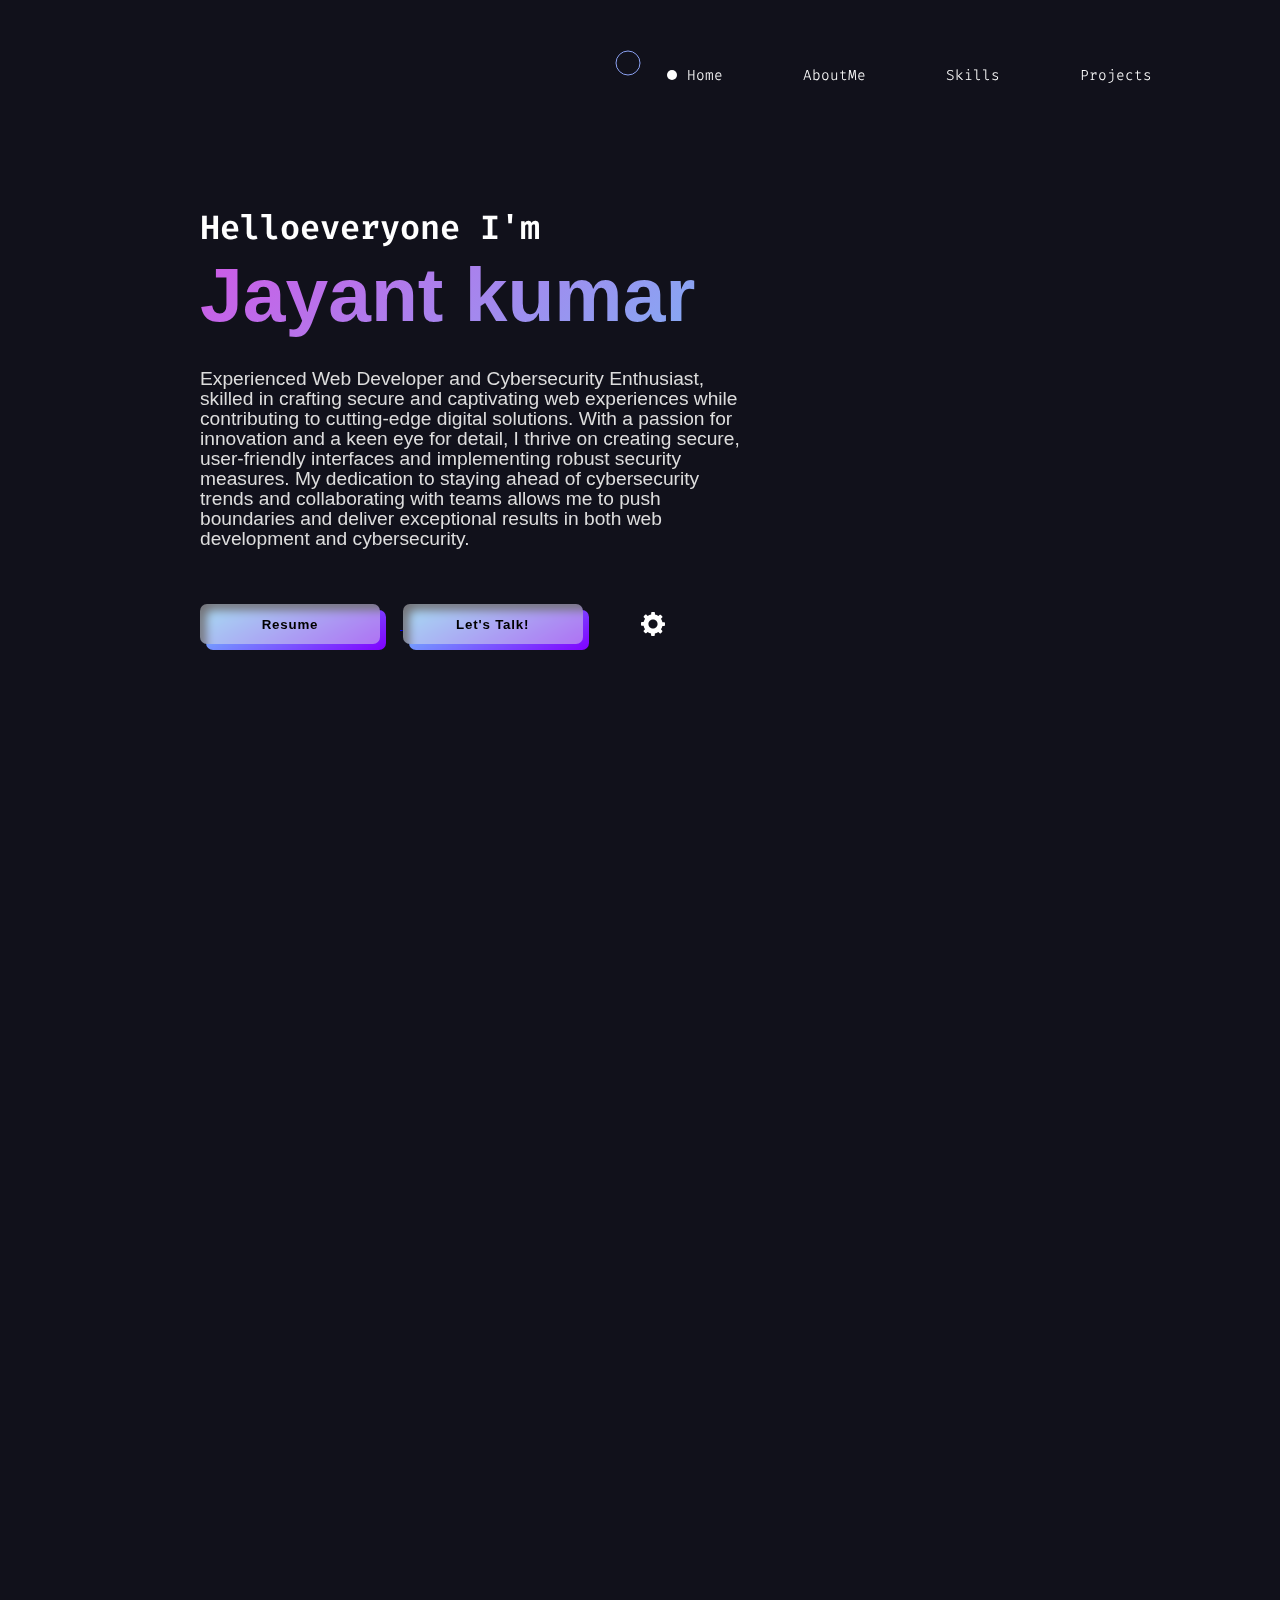
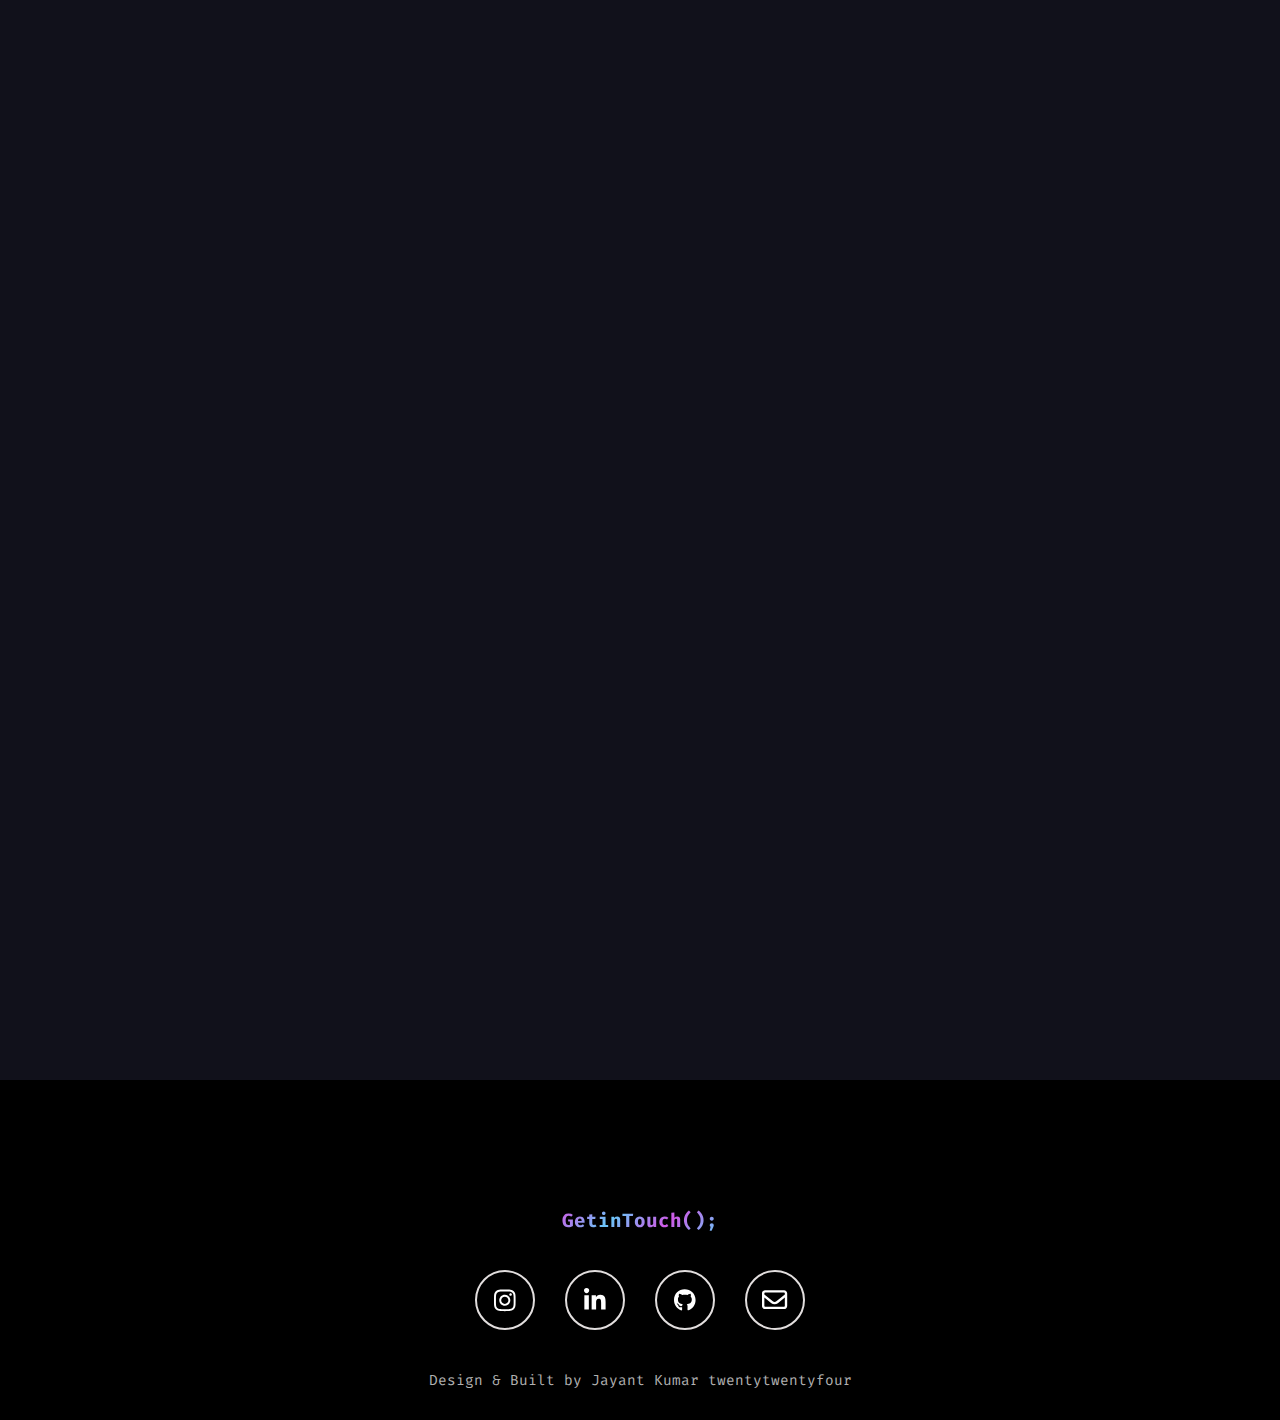
==== index.html @ 5bdf07e8 "v2.6.0" ====
<!DOCTYPE html>
<html lang="en">

<!-- , user-scalable=no -->

<head>
  <!-- Google tag (gtag.js) -->
  <script async src="https://www.googletagmanager.com/gtag/js?id=G-YMWDE0VTD3"></script>
  <script>
    window.dataLayer = window.dataLayer || [];
    function gtag() { dataLayer.push(arguments); }
    gtag('js', new Date());

    gtag('config', 'G-YMWDE0VTD3');
  </script>

  <meta name="google-site-verification" content="zMNl24ruDnyqiliYwKNU_r09OkPCDKz0kMBtF9nqiCc" />
  <meta charset="UTF-8">
  <meta http-equiv="X-UA-Compatible" content="IE=edge">
  <meta name="viewport" content="width=device-width, initial-scale=1.0">
  <meta name="theme-color" content="#000">
  
  <title>Jayant Kumar | Portfolio</title>
  
  <link rel="stylesheet" href="https://unpkg.com/aos@next/dist/aos.css" />
 
  <link rel="stylesheet" href="style.css">

  <link rel="stylesheet" href="https://use.fontawesome.com/releases/v5.15.4/css/all.css"
    integrity="sha384-DyZ88mC6Up2uqS4h/KRgHuoeGwBcD4Ng9SiP4dIRy0EXTlnuz47vAwmeGwVChigm" crossorigin="anonymous" />

  <link rel="stylesheet"
    href="https://fonts.googleapis.com/css2?family=Passions+Conflict&family=Orbitron&family=Fira+Code&family=Six+Caps">
  <!-- google icons -->
  <link rel="stylesheet"
    href="https://fonts.googleapis.com/css2?family=Material+Symbols+Outlined:opsz,wght,FILL,GRAD@48,400,0,0" />

</head>

<body class="body">
  <audio loop="" id="audioPlayer" style="display:none">
    <source src="src/mp3/preloader.mp3" type="audio/mp3">
  </audio>
  <div id="preloader"></div>
  <noscript>Allow Javascript</noscript>

  <header>

    <div class="cursor outer"></div>
      </div>
      <div class="navbar-tabs" id="navbar-tabs">
        <ul class="navbar-tabs-ul">
          <a href="#home" tabindex="0" aria-label="Home menu button">
            <li class="home activeThistab" class="navbar-tabs-li " data-aos="fade-down" data-aos-delay="100">
              Home</li>
          </a>
          <a href="#about" aria-label="about menu button">
            <li class="about" class="navbar-tabs-li" data-aos="fade-down" data-aos-delay="300">AboutMe</li>
          </a>
          <a href="#skills" aria-label="skills menu button">
            <li class="skills" class="navbar-tabs-li" data-aos="fade-down" data-aos-delay="500">Skills</li>
          </a>
          <a href="#projects" aria-label="projects menu button">
            <li class="projects" class="navbar-tabs-li" data-aos="fade-down" data-aos-delay="700">Projects
            </li>
          </a>

        </ul>


      </div>
    </div>
  </header>
  <main>
    <div class="hamburger" id="hamburger" data-aos="fade">
      <div class="hamburgerbase">
        <button id="hamburger-button" onclick="hamburgerMenu()" tabindex="0" aria-label="Menu Button">
          <span class="burger-bar" id="burger-bar1"></span>
          <span class="burger-bar" id="burger-bar2"></span>
          <span class="burger-bar" id="burger-bar3"></span></button>
      </div>
    </div>
    <!-- hamburger -->
    <div class="mobiletogglemenu" id="mobiletogglemenu">
      <ul class="mobile-navbar-tabs-ul" id="mobile-ul">
        <a href="#home" tabindex="0" aria-label="Home menu button">
          <li id="home-mobile-tab" class="mobile-navbar-tabs-li home activeThismobiletab" onclick="hidemenubyli()">
            Home</li>
        </a>
        <a href="#about" tabindex="0" aria-label="about menu button">
          <li id="aboutme-mobile-tab" class="mobile-navbar-tabs-li about" onclick="hidemenubyli()">AboutMe
          </li>
        </a>
        <a href="#skills" tabindex="0" aria-label="skills menu button">
          <li id="skills-mobile-tab" class="mobile-navbar-tabs-li skills" onclick="hidemenubyli()">Skills</li>
        </a>
        <a href="#projects" tabindex="0" aria-label="projects menu button">
          <li id="projects-mobile-tab" class="mobile-navbar-tabs-li projects" onclick="hidemenubyli()">
          Projects</li>
        </a>

      </ul>
    </div>
    <!-- mobile toggle menu ends -->
    <div class="fakenavbar"></div>
    <section class="landing-page-container" id="home">




      <div class="text-content">
        <article id="hello-friend" data-aos="fade-up" data-aos-delay="0">
          <p class="jello">H</p>
          <p class="jello">e</p>
          <p class="jello">l</p>
          <p class="jello">l</p>
          <p class="jello">o </p>
          <p class="jello"> </p>
          <p class="jello"> </p>
          <p class="jello"> </p>

          <p class="jello">e</p>
          <p class="jello">v</p>
          <p class="jello">e</p>
          <p class="jello">r</p>
          <p class="jello">y</p>
          <p class="jello">o</p>
          <p class="jello">n</p>
          <p class="jello">e</p>
          
          
          </p>&nbsp;<p class="jello">I</p>
          <p class="jello">'</p>
          <p class="jello">m</p>
        </article>
        <article id="name" data-aos="fade-up" data-aos-delay="200">
          <p class="jello">J</p>
          <p class="jello">a</p>
          <p class="jello">y</p>
          <p class="jello">a</p>
          <p class="jello">n</p>
          <p class="jello">t</p>&nbsp;<p class="jello">k</p>
          <p class="jello">u</p>
          <p class="jello">m</p>
          <p class="jello">a</p>
          <p class="jello">r</p>
        </article>
        <p id="info-para" data-aos="fade-up" data-aos-delay="600">Experienced Web Developer and Cybersecurity Enthusiast, skilled in crafting secure and captivating web experiences while contributing to cutting-edge digital solutions. With a passion for innovation and a keen eye for detail, I thrive on creating secure, user-friendly interfaces and implementing robust security measures. My dedication to staying ahead of cybersecurity trends and collaborating with teams allows me to push boundaries and deliver exceptional results in both web development and cybersecurity.  </p>
        <div class="contact-btn-div" data-aos="fade-up" data-aos-delay="800">
          <div class="button-container">
              <a href="./src/jpg/summer_report.pdf" tabindex="-1">
                <button class="letsTalkBtn" style="margin-right: 20px;"> 
                      <p class="letsTalkBtn-text">Resume</p>
                      <span class="letsTalkBtn-BG"></span>
                  </button>
              </a>
              
              <a href="./contact.html" tabindex="-1">
                  <button class="letsTalkBtn">
                      <p class="letsTalkBtn-text">Let's Talk!</p>
                      <span class="letsTalkBtn-BG"></span>
                  </button>
              </a>
          </div>
      
          <div class="setting-container" id="setting-container">
              <input type="checkbox" id="switchforsetting" onclick="settingtoggle()">
              <label for="switchforsetting" class="needtobeinvert" id="labelforsetting" tabindex="0"
                  aria-label="settings for sound and appearance"></label>
      
              <div class="visualmodetogglebuttoncontainer" id="visualmodetogglebuttoncontainer">
                  <input type="checkbox" id="switchforvisualmode" onclick="visualmode()">
                  <label for="switchforvisualmode" id="labelforvisualmode" tabindex="0"
                      aria-label="switch appearance"></label>
              </div>
      
              <div class="soundtogglebuttoncontainer" id="soundtogglebuttoncontainer">
                  <input type="checkbox" id="switchforsound" onclick="playpause()">
                  <label for="switchforsound" id="labelforsound" tabindex="0" aria-label="switch sound"
                      class="needtobeinvert"></label>
              </div>
          </div><!-- setting div ends -->
      </div><!-- contact-btn-div -->
      
    

      </div>
      
    </section>
    
    
    <section class="about-section-container" id="about" data-aos="fade-up">
      <div class="about-section">
        <div class="section-heading">
          <article class="section-heading-article" tabindex="0" aria-label="About me heading">AboutMe
          </article>
          <p class="sectionHeadingP"></p>
        </div>

        <div class="info-dp-section">
          <div class="about-info">
            <p tabindex="0">As an engineering student with strong problem-solving abilities, I excel in collaborative team settings and have a deep passion for coding. I am eager to contribute to a workplace that fosters growth and offers a positive environment. My goal is to leverage my skills in a dynamic and innovative setting to develop impactful solutions. With a commitment to continuous learning and staying up-to-date with the latest industry trends, I strive for excellence in every project.</p>

          </div>

          <div class="dp" data-aos="fade-up"><img src="src/webp/jayant(1).jpg" alt="Jayant Kumar" tabindex="0"
              aria-label="image of Jayant"></div>
        </div>
      </div>
    </section>
    <!-- about section ends  -->

    <section class="skills-section-container" id="skills">
      <div class="skills-section">
        <div class="section-heading" data-aos="fade-up">
          <article class="section-heading-article" tabindex="0" aria-label="skills heading">Skills</article>
          <p class="sectionHeadingP"></p>
        </div>

        <div class="frontend-dev-section">

          <div class="frontend-dev-heading" data-aos="fade-up" tabindex="0"
            aria-label="As a frontend a developer these are the skills i have">Tech Stack</div>
          <div class="tech-stack-wrapper">
            <div class="tech-stack-box" data-aos="fade-up">
              <img src="./src/png/htmllogo.png" alt="Html" class="tech-stack-logo">
            </div>

            <div class="tech-stack-box" data-aos="fade-up">
              <img src="./src/png/csslogo.png" alt="css" class="tech-stack-logo">
            </div>
            <div class="tech-stack-box" data-aos="fade-up">
              <img src="./src/png/Python-logo.png" alt="css" class="tech-stack-logo">
            </div>

            <div class="tech-stack-box" data-aos="fade-up">
              <img src="./src/png/jslogo.png" alt="js" class="tech-stack-logo">
            </div>



            <div class="tech-stack-box" data-aos="fade-up">
              <img src="./src/png/clogo.png" alt="js" class="tech-stack-logo">
            </div>

            

            <div class="tech-stack-box" data-aos="fade-up">
              <img src="./src/png/reactlogo.png" alt="react" class="tech-stack-logo">
            </div>

            <div class="tech-stack-box" data-aos="fade-up">
              <img src="./src/png/githublogo.png" alt="github" class="tech-stack-logo needtobeinvert">
            </div>

            

            <div class="tech-stack-box" data-aos="fade-up">
              <img src="./src/png/cpplogo.png" alt="c++ language" class="tech-stack-logo">
            </div>
          </div>
         </div>
        </div>
      </div>
    </section>
    <!-- skills section ends -->
    <section class="projects-section-container" id="projects">
      <div class="projects-section-div">
        <div class="section-heading" data-aos="fade-up">
          <article class="section-heading-article" tabindex="0" aria-label="My projects starts from here">
            Projects</article>
          <p class="sectionHeadingP"></p>
        </div>
        <div class="project-boxes-div">

          <a href="https://comicjunction.netlify.app/" target="_blank" data-aos="fade-up">
            <div class="project-box project-box5" id="project-box5">
              <div class="info-div">
                <img src="src/ico/pentomnia.jpg" alt="" class="faviconforProject">
                <article class="ProjectHeading">Comic Junction - 2023</article>
                <p class="ProjectDescription">React based UI of a fast food company webpage.</p>
                <button class="cta">
                  <span>See the Live Site</span>
                  <svg viewBox="0 0 13 10" height="10px" width="15px">
                    <path d="M1,5 L11,5"></path>
                    <polyline points="8 1 12 5 8 9"></polyline>
                  </svg>
                </button>
              </div>
              <div class="image-div"><img src="src/webp/pentomnoia.png" alt=""></div>
            </div>
          </a>

        </div>
        <div class="project-boxes-div">

          <a href="https://ddos-simulator.onrender.com/" target="_blank" data-aos="fade-up">
            <div class="project-box project-box5" id="project-box5">
              <div class="info-div">
               
                <article class="ProjectHeading">DDOS-Simulator</article>
                <p class="ProjectDescription">
                  The website  is a tool designed to simulate Distributed Denial of Service (DDoS) attacks, providing insights into how these attacks can overwhelm a target system by flooding it with traffic.</p>
                <button class="cta">
                  <span>See the Live Site</span>
                  <svg viewBox="0 0 13 10" height="10px" width="15px">
                    <path d="M1,5 L11,5"></path>
                    <polyline points="8 1 12 5 8 9"></polyline>
                  </svg>
                </button>
              </div>
              <div class="image-div"><img src="src/webp/project2.png" alt=""></div>
            </div>
          </a>

        </div>
        <div class="project-boxes-div">

          <a href="https://github.com/jayant1796/nta" target="_blank" data-aos="fade-up">
            <div class="project-box project-box5" id="project-box5">
              <div class="info-div">
    
                <article class="ProjectHeading">NTA</article>
                <p class="ProjectDescription">
                  This Python-based tool captures and analyzes network traffic, allowing users to filter packets by protocol, save them to a file, and view network interfaces for security or diagnostic purposes.</p>
                <button class="cta">
                  <span>Get the Tool</span>
                  <svg viewBox="0 0 13 10" height="10px" width="15px">
                    <path d="M1,5 L11,5"></path>
                    <polyline points="8 1 12 5 8 9"></polyline>
                  </svg>
                </button>
              </div>
              <div class="image-div"><img src="src/webp/Project3.png" alt=""></div>
            </div>
          </a>

        </div>
         
      </div>
    </section>


  </main>
  <!-- main ends here -->

  <footer>

    <button class="fas" id="backtotopbutton" onclick="scrolltoTopfunction()">
      <article aria-label="Back to top">&#8592;BACK TO TOP</article>
    </button>
    <div class="footercontainer">
      <div class="two-words">
        <!-- <article tabindex="0" aria-label="Learning, Living, and Leveling Up, my quote">"Learning, Living, and Leveling
          Up."</article> -->
      </div>
      <div class="social-media-container">
        <div class="getintouch-heading">
          <article>GetinTouch();</article>
        </div>
        <div class="logos">
          <a href="https://www.instagram.com/jayant_ch1/" target="_blank" tabindex="0"
            aria-label="My instagram"><svg viewBox="0 0 448 512" class="SocialHandle">
              <path
                d="M224.1 141c-63.6 0-114.9 51.3-114.9 114.9s51.3 114.9 114.9 114.9S339 319.5 339 255.9 287.7 141 224.1 141zm0 189.6c-41.1 0-74.7-33.5-74.7-74.7s33.5-74.7 74.7-74.7 74.7 33.5 74.7 74.7-33.6 74.7-74.7 74.7zm146.4-194.3c0 14.9-12 26.8-26.8 26.8-14.9 0-26.8-12-26.8-26.8s12-26.8 26.8-26.8 26.8 12 26.8 26.8zm76.1 27.2c-1.7-35.9-9.9-67.7-36.2-93.9-26.2-26.2-58-34.4-93.9-36.2-37-2.1-147.9-2.1-184.9 0-35.8 1.7-67.6 9.9-93.9 36.1s-34.4 58-36.2 93.9c-2.1 37-2.1 147.9 0 184.9 1.7 35.9 9.9 67.7 36.2 93.9s58 34.4 93.9 36.2c37 2.1 147.9 2.1 184.9 0 35.9-1.7 67.7-9.9 93.9-36.2 26.2-26.2 34.4-58 36.2-93.9 2.1-37 2.1-147.8 0-184.8zM398.8 388c-7.8 19.6-22.9 34.7-42.6 42.6-29.5 11.7-99.5 9-132.1 9s-102.7 2.6-132.1-9c-19.6-7.8-34.7-22.9-42.6-42.6-11.7-29.5-9-99.5-9-132.1s-2.6-102.7 9-132.1c7.8-19.6 22.9-34.7 42.6-42.6 29.5-11.7 99.5-9 132.1-9s102.7-2.6 132.1 9c19.6 7.8 34.7 22.9 42.6 42.6 11.7 29.5 9 99.5 9 132.1s2.7 102.7-9 132.1z" />
            </svg></a>


          <a href=https://www.linkedin.com/in/jayant-kumar1796/" target="_blank"
            aria-label="My Linkdin"><svg class="SocialHandle" viewBox="0 0 448 512">
              <path
                d="M100.28 448H7.4V148.9h92.88zM53.79 108.1C24.09 108.1 0 83.5 0 53.8a53.79 53.79 0 0 1 107.58 0c0 29.7-24.1 54.3-53.79 54.3zM447.9 448h-92.68V302.4c0-34.7-.7-79.2-48.29-79.2-48.29 0-55.69 37.7-55.69 76.7V448h-92.78V148.9h89.08v40.8h1.3c12.4-23.5 42.69-48.3 87.88-48.3 94 0 111.28 61.9 111.28 142.3V448z" />
            </svg></a>


          <a href="https://github.com/jayant1796" target="_blank" aria-label="My github"><svg viewBox="0 0 496 512"
              class="SocialHandle">
              <path
                d="M165.9 397.4c0 2-2.3 3.6-5.2 3.6-3.3.3-5.6-1.3-5.6-3.6 0-2 2.3-3.6 5.2-3.6 3-.3 5.6 1.3 5.6 3.6zm-31.1-4.5c-.7 2 1.3 4.3 4.3 4.9 2.6 1 5.6 0 6.2-2s-1.3-4.3-4.3-5.2c-2.6-.7-5.5.3-6.2 2.3zm44.2-1.7c-2.9.7-4.9 2.6-4.6 4.9.3 2 2.9 3.3 5.9 2.6 2.9-.7 4.9-2.6 4.6-4.6-.3-1.9-3-3.2-5.9-2.9zM244.8 8C106.1 8 0 113.3 0 252c0 110.9 69.8 205.8 169.5 239.2 12.8 2.3 17.3-5.6 17.3-12.1 0-6.2-.3-40.4-.3-61.4 0 0-70 15-84.7-29.8 0 0-11.4-29.1-27.8-36.6 0 0-22.9-15.7 1.6-15.4 0 0 24.9 2 38.6 25.8 21.9 38.6 58.6 27.5 72.9 20.9 2.3-16 8.8-27.1 16-33.7-55.9-6.2-112.3-14.3-112.3-110.5 0-27.5 7.6-41.3 23.6-58.9-2.6-6.5-11.1-33.3 2.6-67.9 20.9-6.5 69 27 69 27 20-5.6 41.5-8.5 62.8-8.5s42.8 2.9 62.8 8.5c0 0 48.1-33.6 69-27 13.7 34.7 5.2 61.4 2.6 67.9 16 17.7 25.8 31.5 25.8 58.9 0 96.5-58.9 104.2-114.8 110.5 9.2 7.9 17 22.9 17 46.4 0 33.7-.3 75.4-.3 83.6 0 6.5 4.6 14.4 17.3 12.1C428.2 457.8 496 362.9 496 252 496 113.3 383.5 8 244.8 8zM97.2 352.9c-1.3 1-1 3.3.7 5.2 1.6 1.6 3.9 2.3 5.2 1 1.3-1 1-3.3-.7-5.2-1.6-1.6-3.9-2.3-5.2-1zm-10.8-8.1c-.7 1.3.3 2.9 2.3 3.9 1.6 1 3.6.7 4.3-.7.7-1.3-.3-2.9-2.3-3.9-2-.6-3.6-.3-4.3.7zm32.4 35.6c-1.6 1.3-1 4.3 1.3 6.2 2.3 2.3 5.2 2.6 6.5 1 1.3-1.3.7-4.3-1.3-6.2-2.2-2.3-5.2-2.6-6.5-1zm-11.4-14.7c-1.6 1-1.6 3.6 0 5.9 1.6 2.3 4.3 3.3 5.6 2.3 1.6-1.3 1.6-3.9 0-6.2-1.4-2.3-4-3.3-5.6-2z" />
            </svg></a>


          <a href="mailto:jayantchoudhary1414@gmail.com" target="_blank" aria-label="My G mail"><svg id="GmailLogo"
              viewBox="0 0 512 512">
              <path
                d="M64 112c-8.8 0-16 7.2-16 16v22.1L220.5 291.7c20.7 17 50.4 17 71.1 0L464 150.1V128c0-8.8-7.2-16-16-16H64zM48 212.2V384c0 8.8 7.2 16 16 16H448c8.8 0 16-7.2 16-16V212.2L322 328.8c-38.4 31.5-93.7 31.5-132 0L48 212.2zM0 128C0 92.7 28.7 64 64 64H448c35.3 0 64 28.7 64 64V384c0 35.3-28.7 64-64 64H64c-35.3 0-64-28.7-64-64V128z" />
            </svg></a>
        </div>
      </div>
      <div class="footer-bottom">
        <article>Design & Built by Jayant Kumar<i class="far fa-copyright"></i> twentytwentyfour</article>
      </div>
    </div>

  </footer>
  <!-- footer ends here -->

</body>

<script src="main.js"></script>

<script src="https://unpkg.com/aos@next/dist/aos.js"></script>
<script>
  AOS.init();
</script>




<script>
  const cursor = document.querySelector(".cursor");
  const links = document.querySelectorAll("a,label,button");

  window.addEventListener("mousemove", (e) => {

    let x = e.pageX;
    let y = e.pageY;


    cursor.style.left = `${x}px`;
    cursor.style.top = `${y}px`;

    links.forEach(link => {
      link.addEventListener("mouseenter", () => {
        cursor.classList.add("hover");
      })
      link.addEventListener("mouseleave", () => {
        cursor.classList.remove("hover");
      })
    })



  })
</script>

</html>
---- style.css ----
* {
    box-sizing: border-box;
    margin: 0;
    padding: 0;
}

*::selection {
    background-color: transparent;
}

*::-moz-selection {
    background: transparent;
}
 
* {
    -webkit-user-select: none;
    -moz-user-select: none;
    -ms-user-select: none;
    user-select: none;

}

* {
    -webkit-tap-highlight-color: transparent;
}

html {
    font-size: 62.5%;
    scroll-behavior: smooth;
    text-rendering: optimizeLegibility;
    -webkit-font-smoothing: antialiased;

}
:root{
    font-family: Whitney, -apple-system, BlinkMacSystemFont, Segoe UI, Roboto, Helvetica, Arial, sans-serif;
    cursor:default;
    --color-white: #fff;
    --color-black: #000;
    --color-dark-mode:#11111b;
    --color-light-mode:#ece7e1;
    --color-ddd-color: #ddd;
    --color-gray: #c4c4c4;
    --color-purple: #8000ff;
    --color-light-purple: #cf59e6;
    --color-light-blue: #6bc5f8;
    --color-navbarBorder-dark:#20222e10;
    --color-shadowDark:rgba(0, 0, 0, 0.137);
    --static-heading-gradient-blue: #b0f3f1;
    --static-heading-gradient-pink: #ffcfdf;
    --tech-stack-box-first-color:#1a1a29;
    --tech-stack-box-second-color:rgba(27, 27, 40, 0);
    --tech-stack-box-border-color: #292929;
}
::-webkit-scrollbar{
    width: 5px;
}
::-webkit-scrollbar-track {
    background: #0a0a10;
}
::-webkit-scrollbar-thumb{
   background-color: #8000ff;
   /* border-radius: 20px; */

}
body{
    background-color: var(--color-dark-mode);
    overflow-x: hidden;
}


.cursor {
    z-index: 999999999;
    position: absolute;
    height: 25px;
    width: 25px;
    border-radius: 50%;
    transform: translate(-50%, -50%);
    pointer-events: none;
  }
  
  .outer {
    border: 1px solid #8BA1F2;
  }
  
  .cursor.hover {
    transform: translate(-50%, -50%) scale(2);
    transition: transform 250ms ease-in-out;
  }
  
  
/* for light mode */
.light-mode{
    --color-dark-mode:#ece7e1;
    --color-black: #fff;
    --color-white: #000;
    --color-ddd-color: rgb(31, 31, 31);
    --color-navbarBorder-dark:#d1d6eb;
    --static-heading-gradient-blue: #0f7878;
    --static-heading-gradient-pink: #f09bb9;
    --color-shadowDark:#e2ddd7;
    --tech-stack-box-first-color:#e7e2db;
    --tech-stack-box-second-color:#ece7e100;
    --tech-stack-box-border-color: #dad5cf;
}
.setting-container{
    width: 60px;
    height: 50px;
    margin-left:50px;
    display: flex;
    align-items: center;
    transform-origin: left;
    transition-duration: .5s;
    gap: 30px;
    padding: 20px 0px;
   
}
#labelforsetting{
    width: 40px;
    height: 40px;
    display: flex;
    align-items: center;
    justify-content: center;
        padding: 0px 20px;
        background-image: url(src/svg/settings-svgrepo-com.svg);
        background-size: 60%;
        background-repeat: no-repeat;
        background-position: center;
        transition-duration: .5s;
        cursor: pointer;
}
.invertsettinglabel{
    filter: invert(1);
}
.settingactivate{
    transform-origin: left;
    width: 200px;
    transition-duration: .5s;

}
.visualmodetogglebuttoncontainer{
    width: fit-content;
    height: fit-content;
    display: flex;
    align-items: center;
    justify-content: center;
    transform:translate(-50px)scale(0);
    transition-duration: .3s;
}
.visualmodeshow{
    transition-duration: .3s;
    transform: translate(0px)scale(1);
}
#switchforsetting{
    display: none;
}
#switchforsetting:checked+#labelforsetting { 
    transform: rotate(180deg);
    transition-duration: .5s;

}

#labelforvisualmode {
    position: relative;
    width: 40px;
    height: 40px;
    background-image: url(src/png/crescent-moon\ \(1\).png);
    background-size:50%;
    background-repeat: no-repeat;
    background-position: center;
    transition-duration: .5s;
    cursor: pointer;
}

#switchforvisualmode{
    display: none;
}
#switchforvisualmode:checked+#labelforvisualmode { 
    transform: rotate(360deg);
    transition-duration: .5s;
    background-image: url(src/png/sun.png);
    background-size:60%;
    background-repeat: no-repeat;
    background-position: center;

}
/* for sound */
.soundtogglebuttoncontainer{
    width: fit-content;
    height: fit-content;
    display: flex;
    align-items: center;
    justify-content: center;
    transform: translate(-130px)scale(0);
    transition-duration: .3s;
}
.soundmodeshow{
    transition-delay: .1s;
    transition-duration: .5s;
    display: inline-block;
    transform:translate(0px)scale(1);

}
#labelforsound {
    position: relative;
    display: flex;
    align-items: center;
    justify-content: center;
    width: 40px;
    height: 40px;
    background-image: url(src/svg/Mute_Icon.svg);
    background-size:60%;
    background-repeat: no-repeat;
    background-position: center;
    cursor: pointer;
    transition-duration: .5s;
}
.invertapplied{
   filter: invert(1);
}
#switchforsound{
    display: none;
}

#switchforsound:checked+#labelforsound { 
    transition-duration: .5s;
    background-image: url(src/svg/Speaker_Icon.svg);
    background-size:50%;
    background-repeat: no-repeat;
    background-position: center ;
   
}
header{
    width: 100%;
    height: 150px;
    display: flex;
    align-items: center;
    justify-content: center;
}
#preloader{
    background-color:white;
    height: 100%;
    width: 100%;
    position: fixed;
    z-index: 99999;
    display: flex;
    align-items: center;
    justify-content: center;
    overflow-y: hidden;
    background-image: url(src/svg/Pulse-0.4s-200px.svg);
    background-repeat: no-repeat;
    background-position: center;
    background-size: 10%;
    filter: invert(1);

}
noscript{
    position: fixed;
    width: 100%;
    height: 100%;
    display: flex;
    align-items: center;
    justify-content: center;
    background-color: var(--color-dark-mode);
    font-size: 4rem;
    color: white;
    z-index:999999;
}
.fakenavbar{
    height: 0px;
    width: 0%;
    background-color: transparent;
}
.navbar{
    background-color: rgba(255, 255, 255, 0.079);
    backdrop-filter: blur(10px);
    height: 80px;
    width: 80%;
    display: flex;
    align-items: center;
    padding: 0px 20px;
    justify-content: space-between;
    position:fixed;
    z-index: 999;
    border: 1px solid var(--color-navbarBorder-dark);
    border-radius: 50px;
    overflow: hidden;
}
.navbar-tabs{
    display: flex;
    height: 100%;
    width: 80%;
    align-items: center;
}
.navbar-tabs-ul{
    height: 100%;
    width: 100%;
    display: flex;
    list-style: none;
    align-items: center;
    justify-content:flex-end;
    gap: 80px;
    color: var(--color-white);
}
.navbar-tabs-ul li{
    width: fit-content;
    height: 30px;
    text-align: center;
    display: flex;
    align-items: center;
    justify-content: center;
    font-size: 1.5rem;
    position: relative;
    font-family: fira code;
}


.navbar-tabs-ul li:hover:before{
    content: "";
    background-color: var(--color-purple);
    position: absolute;
    height: 10px;
    width: 10px;
    border-radius: 5px;
    left: -20px;
    z-index: -1;
}
.navbar-tabs-ul a{
    text-decoration: none;
    color: var(--color-white);
    font-weight: 100;
}
.logo{
    position: relative;
    width: 10%;
    height: 100%;
    transition-duration: 1s;
    display: flex;
    flex-direction: column;
    align-items: center;
    justify-content: space-between;
    overflow: hidden;
    -webkit-user-select: none;
    -moz-user-select: none;
    -ms-user-select: none;
    user-select: none;

}
.hey{
    color: white;
    position: absolute;
    font-size: 2.5rem;
    font-weight: 300;
    background-color: #20222e;
    padding: 5px 10px;
    border-radius: 20px;
    left: 120px;
    bottom: 80px;
    opacity: 0;
}
.popup{
   animation: pop-up 3s linear;
}
@keyframes pop-up {
    from{
        bottom: -50px;
        left: 50px;
        opacity: 1;
    }
    to{
        opacity: 0;
    }
}
.logo-top{
    width: 100%;
    height:84%;
    display: flex;
    align-items: center;
    justify-content: center;
    animation: headshake 15s linear infinite;
    transform-origin: bottom;
    position: relative;
}
@keyframes headshake {
    0%{
        transform: rotate(-8deg);
    }
    25%{
        transform: rotate(0deg);
    }
    50%{
        transform: rotate(8deg);
    }
    75%{
        transform: rotate(0deg);
    }
    100%{
        transform: rotate(-8deg);
    }
    
}

.logo-top img{
    height: 100%;
    z-index: 2;
    
}
.face{
    content: "";
    position: absolute;
    width: 100%;
    height: 60%;
    bottom: 0;
    display: flex;
    align-items: center;
    justify-content: center;
    gap: 4px;
    z-index: 1;
}
.eye{
   width: 8px;
   height: 8px;
   border-radius: 50%;
   display: flex;
   align-items: center;
   justify-content: center;
   background-color: white;
   overflow: hidden;


}
.pupil{
    width:4px;
    height:4px;
    background: rgb(36, 16, 16);
    border-radius: 50%;
}
.eye:after { 
    position: absolute;
    width: 4px;
    height: 4px;
    left: .7px;
    top: 0;
    background: #000;
    border-radius: 50%;
    content: " ";
  }
.logo-bottom{
    width: 100%;
    height: 16%;
    display: flex;
    align-items: center;
    justify-content: center;
}
.logo-bottom img{
    height: 100%;
}
.logo:hover{
    transform: translateY(200px);
    transition-duration: 1s;
}


.activeThistab{
    color: var(--color-white);
}
.activeThistab:before{
    content: "";
    background-color: var(--color-white);
    position: absolute;
    height: 10px;
    width: 10px;
    left: -20px;
    border-radius: 50%;
    z-index: -1;

}
/* navbar code ends here */

/* landing page code starts from here */
.main{
    width: 100%;
    height: fit-content;

}

.landing-page-container{
    background-size: contain;
    background-position: center;
    background-repeat: no-repeat;
    width: 100%;
    height: 95vh;
    display: flex;
    flex-direction: row;
    align-items: center;
    justify-content: center;

}
.text-content{
    display: flex;
    flex-direction: column;
    width: 100%;
    height: 100%;
    align-items: flex-start;
    justify-content: flex-start;
    padding-left: 300px;
}
#hello-friend{
    font-size: 3.5rem;
    font-weight: 600;
    width:fit-content;
    height: 100px;
    display: flex;
    align-items: flex-end;
    color: var(--color-white);
    font-family: fira code;
}

@-webkit-keyframes vibrate-1 {
    0% {
      -webkit-transform: translate(0);
              transform: translate(0);
    }
    20% {
      -webkit-transform: translate(-2px, 2px);
              transform: translate(-2px, 2px);
    }
    40% {
      -webkit-transform: translate(-2px, -2px);
              transform: translate(-2px, -2px);
    }
    60% {
      -webkit-transform: translate(2px, 2px);
              transform: translate(2px, 2px);
    }
    80% {
      -webkit-transform: translate(2px, -2px);
              transform: translate(2px, -2px);
    }
    100% {
      -webkit-transform: translate(0);
              transform: translate(0);
    }
  }
  @keyframes vibrate-1 {
    0% {
      -webkit-transform: translate(0);
              transform: translate(0);
    }
    20% {
      -webkit-transform: translate(-2px, 2px);
              transform: translate(-2px, 2px);
    }
    40% {
      -webkit-transform: translate(-2px, -2px);
              transform: translate(-2px, -2px);
    }
    60% {
      -webkit-transform: translate(2px, 2px);
              transform: translate(2px, 2px);
    }
    80% {
      -webkit-transform: translate(2px, -2px);
              transform: translate(2px, -2px);
    }
    100% {
      -webkit-transform: translate(0);
              transform: translate(0);
    }
  }
  
  #name:hover{
    -webkit-animation: vibrate-1 0.3s linear both;
    animation: vibrate-1 0.3s linear both;
}
  
#name{
    font-size: 8rem;
    font-weight:700;
    width:fit-content;
    display: flex;
    align-items: flex-start;
    background: -webkit-linear-gradient(135deg,var(--color-light-blue),var(--color-light-purple),var(--color-light-blue),var(--color-light-purple));
    background: linear-gradient(-45deg,var(--color-light-blue),var(--color-light-purple),var(--color-light-blue),var(--color-light-purple));
    background-clip: text;
    -webkit-background-clip: text;
    -webkit-text-fill-color: transparent;
    background-size: 400% 400%;
    -webkit-animation: gradient 3s ease infinite;
    animation: gradient 3s ease infinite;

}
@keyframes gradient {
    0% {
        background-position: 0 50%;
    }
    50% {
        background-position: 100% 50%;
    }
    
    100% {
        background-position: 0 50%;
    }
}

#work{
    font-size: 8rem;
    font-weight:700;
    width:fit-content;
    display: flex;
    align-items: flex-start;
    color: var(--color-white);
    flex-wrap: wrap;
    
}
#work div{
    display: flex;
	margin: 0px 12px 0px 0px;
}
.jello:hover{
    background-clip: text;
    -webkit-background-clip: text;
    -webkit-text-fill-color: transparent;
    background-color:  #03e6ff;
    -webkit-animation: jello-vertical 0.9s both;
	        animation: jello-vertical 0.9s both;
}

 @-webkit-keyframes jello-vertical {
    0% {
      -webkit-transform: scale3d(1, 1, 1);
              transform: scale3d(1, 1, 1);
    }
    30% {
      -webkit-transform: scale3d(0.75, 1.25, 1);
              transform: scale3d(0.75, 1.25, 1);
    }
    40% {
      -webkit-transform: scale3d(1.25, 0.75, 1);
              transform: scale3d(1.25, 0.75, 1);
    }
    50% {
      -webkit-transform: scale3d(0.85, 1.15, 1);
              transform: scale3d(0.85, 1.15, 1);
    }
    65% {
      -webkit-transform: scale3d(1.05, 0.95, 1);
              transform: scale3d(1.05, 0.95, 1);
    }
    75% {
      -webkit-transform: scale3d(0.95, 1.05, 1);
              transform: scale3d(0.95, 1.05, 1);
    }
    100% {
      -webkit-transform: scale3d(1, 1, 1);
              transform: scale3d(1, 1, 1);
    }
  }
  @keyframes jello-vertical {
    0% {
      -webkit-transform: scale3d(1, 1, 1);
              transform: scale3d(1, 1, 1);
    }
    30% {
      -webkit-transform: scale3d(0.75, 1.25, 1);
              transform: scale3d(0.75, 1.25, 1);
    }
    40% {
      -webkit-transform: scale3d(1.25, 0.75, 1);
              transform: scale3d(1.25, 0.75, 1);
    }
    50% {
      -webkit-transform: scale3d(0.85, 1.15, 1);
              transform: scale3d(0.85, 1.15, 1);
    }
    65% {
      -webkit-transform: scale3d(1.05, 0.95, 1);
              transform: scale3d(1.05, 0.95, 1);
    }
    75% {
      -webkit-transform: scale3d(0.95, 1.05, 1);
              transform: scale3d(0.95, 1.05, 1);
    }
    100% {
      -webkit-transform: scale3d(1, 1, 1);
              transform: scale3d(1, 1, 1);
    }
  }
  
#info-para{
    width: 50%;
    font-size: 2rem;
    font-weight: 400;
    padding-top: 30px;
    color: var(--color-ddd-color);
    line-height: 20px;
}
.contact-btn-div{
    width: 100%;
    padding-top: 50px;
    height: fit-content;
    display: flex;
    align-items: center;
    justify-content: flex-start;
}
.letsTalkBtn {
    position: relative;
    background-color: transparent;
    border: none;
    width: 180px;
    height: 40px;
    border-radius: 0px;
    cursor: pointer;

  }
  
  .letsTalkBtn-text {
    width: 100%;
    height: 100%;
    background-color: rgba(230, 230, 230, 0.466);
    border: none;
    border-radius: 7px;
    backdrop-filter: blur(5px);
    color: rgb(0, 0, 0);
    display: flex;
    align-items: center;
    justify-content: center;
    letter-spacing: 0.8px;
    font-weight: 700;
  }
  
  .letsTalkBtn-BG {
    position: absolute;
    width: 100%;
    height: 100%;
    background-image: linear-gradient(150deg, #71cbff, #8000ff);
    z-index: -1;
    left: 6px;
    top: 6px;
    border-radius: 7px;
    pointer-events: none;
    transition: all .3s;
  }
  
  .letsTalkBtn:hover {
    transform: translateY(-2px) translateX(-2px);
  }
  
  .letsTalkBtn:hover .letsTalkBtn-BG {
    transform: translateY(2px) translateX(2px);
  }
  
  .letsTalkBtn:active {
    transform: translateY(7px) translateX(7px);
  }
  
  .letsTalkBtn:active .letsTalkBtn-BG {
    transform: translateY(-7px) translateX(-7px);
  }
.resume-btn {
    z-index:9998;
    display: flex;
    align-items: center;
    justify-content: flex-start;
    width: 45px;
    height: 45px;
    border: none;
    border-radius: 50%;
    cursor: pointer;
    position: fixed;
    bottom:10px;
    left:10px;
    overflow: hidden;
    transition-duration: .3s;
    box-shadow: 2px 2px 10px rgba(0, 0, 0, 0.199);
    background: linear-gradient(
    82.3deg,
    rgba(150, 93, 233, 1) 10.8%,
    rgba(99, 88, 238, 1) 94.3%
  );
  }
  
  /* plus sign */
  .sign {
    width: 100%;
    transition-duration: .3s;
    display: flex;
    align-items: center;
    justify-content: center;
  }
  
  .sign svg {
    width: 17px;
  }
  
  .sign svg path {
    fill: white;
  }
  /* text */
  .text {
    position: absolute;
    right: 0%;
    width: 0%;
    opacity: 0;
    color: white;
    font-size: 1em;
    font-weight: 600;
    transition-duration: .3s;
  }
  /* hover effect on button width */
  .resume-btn:hover {
    width: 130px;
    border-radius: 40px;
    transition-duration: .3s;
  }
  
  .resume-btn:hover .sign {
    width: 30%;
    transition-duration: .3s;
    padding-left: 20px;
  }
  /* hover effect button's text */
  .resume-btn:hover .text {
    opacity: 1;
    width: 70%;
    transition-duration: .3s;
    padding-right: 10px;
  }
  /* button click effect*/
  .resume-btn:active {
    transform: translate(2px ,2px);
  }
/* landing page code ends here */

/* about section starts from here */
.about-section-container{
    width: 100%;
    height: fit-content;
    display: flex;
    align-items: center;
    justify-content: center;
    flex-direction: column;
}
.about-section{
    width: 60%;
    display: flex;
    flex-direction: column;
    align-items: center;
    justify-content: center;
}
.section-heading{
    width: 100%;
    display: flex;
    align-items: center;
    gap: 10px;
}
.section-heading-article{
    font-size:3rem;
    font-family: fira code;
    font-weight: 500;
    background-image: -webkit-gradient(linear,left top,right top,var(--static-heading-gradient-blue),var(--static-heading-gradient-pink));
    background-image: -webkit-linear-gradient(left,var(--static-heading-gradient-blue),var(--static-heading-gradient-pink));
    background-image: linear-gradient(90deg,var(--static-heading-gradient-blue),var(--static-heading-gradient-pink));
    background-clip: text;
    -webkit-background-clip: text;
    -webkit-text-fill-color: transparent;
}
.sectionHeadingP{
    width: 300px;
    height: 1px;
    background-image: -webkit-gradient(linear,left top,right top,var(--static-heading-gradient-blue),var(--static-heading-gradient-pink));
    background-image: -webkit-linear-gradient(left,var(--static-heading-gradient-blue),var(--static-heading-gradient-pink));
    background-image: linear-gradient(90deg,var(--static-heading-gradient-blue),var(--static-heading-gradient-pink));
}

.info-dp-section{
    width: 100%;
    display: flex;
    margin-top: 30px;
    
}
.about-info{
    width: 60%;
    display: flex;
    flex-direction: column;
}
.about-info p{
    font-size: 2rem;
    font-weight: 400;
    line-height: 25px;
    color: var(--color-white);
}
.dp{
    width: 40%;
    display: flex;
    align-items: flex-start;
    justify-content:center;
    position: relative;
    transition-duration: .5s;
}
.dp img{
    width: 300px;
}
.dp::before{
    content: "";
    background-color: transparent;
    height: 300px;
    width: 300px;
    position: absolute;
    z-index: -2;
    box-shadow: 2px 2px 0px inset #8000ff,
                -2px -2px 0px inset transparent;
                transition-duration: .5s;

}
.dp::after{
    content: "";
    background-color: transparent;
    height: 300px;
    width: 300px;
    position: absolute;
    z-index: -2;
    box-shadow: 2px 2px 0px inset transparent,
                -2px -2px 0px inset #8000ff;
                transition-duration: .5s;

}
/* hover effect on dp */
.dp:hover::after{
    transform: translate(20px,20px);
    transition-duration: .5s;
}
.dp:hover::before{
    transform: translate(-20px,-20px);
    transition-duration: .5s;
}
/* about section ends
 */
 /* skills section starts */
.skills-section-container{
    margin-top: 150px;
    width: 100%;
    display: flex;
    align-items: center;
    justify-content: center;
}
.skills-section{
    width: 60%;
    display: flex;
    flex-direction: column;
    align-items: center;
    justify-content: center;
}
.skills-heading{
    width: 100%;
    display: flex;
    align-items: center;
    gap: 10px;
}
.skills-heading-article{
    font-size:3rem;
    font-family: fira code;
    font-weight: 500;
    background-image: -webkit-gradient(linear,left top,right top,var(--static-heading-gradient-blue),var(--static-heading-gradient-pink));
    background-image: -webkit-linear-gradient(left,var(--static-heading-gradient-blue),var(--static-heading-gradient-pink));
    background-image: linear-gradient(90deg,var(--static-heading-gradient-blue),var(--static-heading-gradient-pink));
    background-clip: text;
    -webkit-background-clip: text;
    -webkit-text-fill-color: transparent;
}
.skillsHeadingP{
    width: 300px;
    height: 1px;
    background-image: -webkit-gradient(linear,left top,right top,var(--static-heading-gradient-blue),var(--static-heading-gradient-pink));
    background-image: -webkit-linear-gradient(left,var(--static-heading-gradient-blue),var(--static-heading-gradient-pink));
    background-image: linear-gradient(90deg,var(--static-heading-gradient-blue),var(--static-heading-gradient-pink));

}

.language-speak{
    width: 100%;
    display: flex;
    align-items: center;
    height: 50px;
    justify-content: center;
}
.language-speak article{
    font-size: 2rem;
    font-weight: 600;
    font-family: fira code;
    color: var(--color-white);
}
.frontend-dev-section{
    width: 100%;
    margin-top: 50px;
}
.frontend-dev-heading{
    width: 100%;
    text-align: center;
    display: flex;
    justify-content: center;
    align-items: center;
    font-size: 3rem;
    font-weight: 900;
    height: 100px;
    letter-spacing: 5px;
    background-image: -webkit-gradient(linear,left top,right top,var(--static-heading-gradient-blue),var(--static-heading-gradient-pink));
    background-image: -webkit-linear-gradient(left,var(--static-heading-gradient-blue),var(--static-heading-gradient-pink));
    background-image: linear-gradient(90deg,var(--static-heading-gradient-blue),var(--static-heading-gradient-pink));
    background-clip: text;
    -webkit-background-clip: text;
    -webkit-text-fill-color: transparent;
}
.tech-stack-wrapper{
    width: 100%;
    display: flex;
    align-items: center;
    justify-content: center;
    flex-wrap: wrap;
    gap:50px;
    margin-top: 50px;

}
.tech-stack-box{
    width: 160px;
    height: 160px;
    display: flex;
    align-items: center;
    justify-content: center;
    border-radius: 30px;
    background-image: linear-gradient(to bottom right,var(--tech-stack-box-first-color), var(--tech-stack-box-second-color));
    border: 1px solid var(--tech-stack-box-border-color);
    /* box-shadow: 0px 10px 20px var(--color-shadowDark); */
}
.tech-stack-box img{
    width: 80%;
}


/* skills section ends */
/* ######################################################## */
/* projects section starts */
.projects-section-container{
    margin: 150px 0;
    display: flex;
    align-items: center;
    justify-content: center;
    width: 100%;
}
.projects-section-div{
    width: 60%;
    display: flex;
    flex-direction: column;
    align-items: center;
    justify-content: center;
}
.projects-heading{
    width: 100%;
    display: flex;
    align-items: center;
    gap: 10px;
}
.projects-heading-article{
    font-size:3rem;
    font-family: fira code;
    font-weight: 500;
    background-image: -webkit-gradient(linear,left top,right top,var(--static-heading-gradient-blue),var(--static-heading-gradient-pink));
    background-image: -webkit-linear-gradient(left,var(--static-heading-gradient-blue),var(--static-heading-gradient-pink));
    background-image: linear-gradient(90deg,var(--static-heading-gradient-blue),var(--static-heading-gradient-pink));
    background-clip: text;
    -webkit-background-clip: text;
    -webkit-text-fill-color: transparent;
}
.projectsHeadingP{
    width: 300px;
    height: 1px;
    background-image: -webkit-gradient(linear,left top,right top,var(--static-heading-gradient-blue),var(--static-heading-gradient-pink));
    background-image: -webkit-linear-gradient(left,var(--static-heading-gradient-blue),var(--static-heading-gradient-pink));
    background-image: linear-gradient(90deg,var(--static-heading-gradient-blue),var(--static-heading-gradient-pink));
}
.project-boxes-div{
    width: 100%;
    height: fit-content;
    display: flex;
    flex-direction: column;
    justify-content: center;
    align-items: center;
    gap: 50px;
    padding: 50px;
}
.project-boxes-div a{
    text-decoration: none;
    width: 100%;
}
.project-box{
    /* background-color: rgba(255, 255, 255, 0.005); */
    background-image: linear-gradient(to bottom right, var(--tech-stack-box-first-color),var(--tech-stack-box-second-color));
    width: 100%;
    height: 400px;
    display: flex;
    flex-direction: row;
    justify-content: space-between;
    transition-duration: .3s;
    position: relative;
    /* box-shadow: 0px 10px 20px var(--color-shadowDark); */
    border-radius: 30px;
    border: 1px solid var(--tech-stack-box-border-color);
    overflow: hidden;
}

.info-div{
    width: 50%;
    height: 100%;
    display: flex;
    flex-direction: column;
    align-items: flex-start;
    justify-content: center;
    gap: 20px;
    padding: 0 40px;
}
.faviconforProject{
    width: 30px;
    border-radius: 50%;
}
.faviconforProjectAquaregia{
    width: 20px;
}
.image-div{
    width: 50%;
    height: 100%;
    overflow: hidden;
    padding-top: 70px;
    padding-left: 10px;
   
}
.image-div img{
    height: 100%;
    border-top-left-radius:30px;
}
.ProjectHeading{
    color: var(--color-white);
    font-size: 3.4rem;
    font-weight: 700;
}
.ProjectDescription{
    color: gray;
    font-size: 1.7rem;
    font-weight: 400;
}
/* Project visit button */
.cta {
    position: relative;
    padding: 12px 18px;
    transition: all 0.2s ease;
    border: none;
    background: none;
    cursor: pointer;
   }
   
   .cta:before {
    content: "";
    position: absolute;
    top: 0;
    left: 0;
    display: block;
    border-radius: 50px;
    background: #2b2f4e;
    /* background-color: var(--color-navbarBorder-dark); */
    width: 45px;
    height: 45px;
    transition: all 0.3s ease;
   }
   
   .cta span {
    position: relative;
    /* font-family: "Ubuntu", sans-serif; */
    font-size: 1.8rem;
    font-weight: 600;
    letter-spacing: 0.05em;
    /* color: #234567; */
    color: var(--color-light-blue);
   }
   
   .cta svg {
    position: relative;
    top: 0;
    margin-left: 10px;
    fill: none;
    stroke-linecap: round;
    stroke-linejoin: round;
    /* stroke: #234567; */
    stroke: var(--color-light-blue);
    stroke-width: 2;
    transform: translateX(-5px);
    transition: all 0.3s ease;
   }
   
   .cta:hover:before {
    width: 100%;
    /* background: #b1dae7; */
   }
   .cta:hover span{
    color:white;
   }
   .cta:hover svg{
    stroke:white;
   }
   
   .cta:hover svg {
    transform: translateX(0);
   }
   
   .cta:active {
    transform: scale(0.95);
   }
/* Project visit button */

/* projects ends */



#backtotopbutton{
    
    position: fixed;
    right: 10px;
    bottom: 0px;
    display: flex;
    flex-direction: column;
    align-items: center;
    justify-content: center;
    border: none; 
    width:3rem;
    height:15rem;
    z-index: 101;
    text-align: center;
    transition: all .4s;
    background-color: transparent;
    display: none;
}
#backtotopbutton article{

    font-size: 1.5rem;
    color: var(--color-white);
    font-weight: 400;
    /* width: 200px; */
    /* transform: rotate(90deg); */
     
    writing-mode:vertical-rl;
     font-family: Whitney, -apple-system, BlinkMacSystemFont, Segoe UI, Roboto, Helvetica, Arial, sans-serif;
     mix-blend-mode: difference;
}


#backtotopbutton:hover{
    transform: translate(0px,-20px);
    text-decoration: line-through var(--color-white);
}
/* footer starts */
.footercontainer{
    background-color: rgb(0, 0, 0);
    width: 100%;
}
.two-words{
    color: rgb(179, 179, 179);
    width: 100%;
    display: flex;
    align-items: center;
    justify-content: center;
    height: 100px;
}
.two-words article{
    font-size: 3rem;
    font-family: fira code;
}
.social-media-container{
    display: flex;
    flex-direction: column;
    align-items: center;
    justify-content: center;
    width: 100%;
    
}
.social-media-container a{
    width: 60px;
    height: 60px;
    display: flex;
    align-items: center;
    justify-content: center;
    text-decoration: none;
    padding: 10px;
    border-radius: 50%;
    border: 2px solid rgb(226, 222, 222);
    transition-duration: .3s;
        position: relative;
        box-shadow: 0px 0px 0px #8000ff inset;
        transition-duration: .3s;
}
.getintouch-heading{
    width: 100%;
    height: 80px;
    display: flex;
    align-items: center;
    justify-content: center;
    
}
.getintouch-heading article{
    font-size: 2rem;
    background: -webkit-linear-gradient(135deg,var(--color-light-blue),var(--color-light-purple),var(--color-light-blue),var(--color-light-purple));
    background: linear-gradient(-45deg,var(--color-light-blue),var(--color-light-purple),var(--color-light-blue),var(--color-light-purple));
    background-clip: text;
    -webkit-background-clip: text;
    -webkit-text-fill-color: transparent;
    font-weight: 700;
    font-family: fira code;
}
.logos{
    display: flex;
    width: 100%;
    gap: 30px;
    justify-content: center;
    align-items: center;
    height: 80px;
}
.SocialHandle{
    fill: white;
    width: 60%;
}
#GmailLogo{
    height: 70%;
    fill: white;
}
.social-media-container a:hover{
    box-shadow: 0px 0px 50px 100px #8000ff inset;
    transition-duration: 1s;

border: none;
}
.social-media-container a::before{
    position: absolute;
    content: "";
    width: 100%;
    height: 100%;
    left: 0;
    border-radius: 50%;
    transform: scale(0);
    background-color: #8000ff;
    background-color: transparent;
    transition-duration: .3s;
    z-index: -1;
}
.social-media-container a:hover::before{
    transform: scale(1);
    transition-duration: .3s;
}
.footer-bottom{
    width: 100%;
    display: flex;
    align-items: center;
    justify-content: center;
    height: 80px;
}
.footer-bottom article{
    color: rgb(176, 176, 176);
    font-size: 1.5rem;
    font-family: fira code;
}
.fa-copyright{
    font-size: 1.5rem;
    color: rgb(176, 176, 176);
}
.mobiletogglemenu{
    display: none;
}
.hamburger{
    display: none;
}
.tonechange{
    color: black;
}

/* responsive code below*/
@media screen and (max-width:1920px) {
    html {
        font-size: 60%;
    }
  }
  @media screen and (max-width:1400px) {
    html {
        font-size: 60%;
    }
    .text-content{
        padding-left: 200px;
    }
   
  }
  @media screen and (max-width:1300px) {
   
  }
  @media screen and (max-width:1200px) {
    html {
        font-size: 60%;
    }
    .text-content{
        padding-left: 100px;
    }
    .about-section{
        width: 80%;
        display: flex;
        flex-direction: column;
        align-items: center;
        justify-content: center;
    }

    .logo:hover{
        transform: translateY(200px);
        transition-duration: 1s;
    }
    .skills-section{
        width: 80%;
    }
    .projects-section-div{
        width: 80%;
    }
    
  }
  @media screen and (max-width:1150px) {
    html {
        font-size: 60%;
    }
   
    
  }
  @media screen and (max-width:998px) {
    html {
        font-size: 55%;
    }
    .cursor{
        display: none;
    }
    .navbar-tabs-ul{
    display: none;
    }
    .stopscrolling{
        overflow: hidden;
    }
  .hamburger{
    /* display: block; */
    position: fixed;
    top: 0px;
    /* right: 0; */
    width: 100vw;
    height: 150px;
    display: flex;
    align-items: center;
    justify-content: center;
    z-index: 9998;
    background-color:transparent;
}
.hamburgerbase{
    width: 80%;
    height: 80px;
    display: flex;
    align-items: center;
    justify-content: flex-end;
    padding: 20px;
}
#hamburger-button{
    font-size: 3rem;
    font-weight: 800;
    width: 4.5rem;
    height: 3.5rem;
    background-color: transparent;
    border: none;
    display: flex;
    flex-direction: column;
    align-items: center;
    justify-content: space-between;
}
#burger-bar1{
    width: 60%;
    height:3px;
    border-radius: 0px;
    transition-duration: .3s;
}
#burger-bar2{
    width: 100%;
    height:3px;
    border-radius: 0px;
    transition-duration: .3s;

}
#burger-bar3
{
    width: 60%;
    height:3px;
    border-radius: 0px;
    transition-duration: .3s;

}
.burger-bar{
    background-color: var(--color-white);
}

.hamburger-animation1{
    transform: rotate(45deg) scaleX(1.7);
    transition-duration: .3s;
    transform-origin: left;
    background-color: var(--color-white);

} 
.hamburger-animation2{
   transform: scaleX(0);
    background-color: var(--color-white);

    
}
.hamburger-animation3{
    transform: rotateZ(-45deg) scaleX(1.7);
    transform-origin: left;
    transition-duration: .3s;
    background-color: var(--color-white);


}
.mobiletogglemenu{
  background-color:transparent;
  z-index: 9990;
  height: 100%;
  width: 100%;
  position: fixed;
  top: 0;
  right: 0;
  text-decoration: none;
  list-style: none;
  font-size: 2rem;
  cursor: pointer;
  /* display: none; */
  display: flex;
transform: translate(1000px);
transition-duration: 1s;
 
}
.show-toggle-menu{
    transform: translate(0);
    transition-duration: .6s;
}

.mobile-navbar-tabs-ul{
    /* animation: dropdownlist .3s linear; */
    background-color: var(--color-dark-mode);
    width: 100%;
    height: 100%;
    display: flex;
    flex-direction: column;
    justify-content: center;
    align-items: center;
    gap: 70px;
    box-shadow: -0px 0px 30px rgba(0, 0, 0, 0.176);
}
.mobile-navbar-tabs-ul a{
    text-decoration: none;
}
.mobile-navbar-tabs-li{
    text-align: center;
    display: flex;
    align-items: center;
    justify-content: center;
    font-size: 1.8rem;
    font-weight: 600;
    position: relative;
    cursor: pointer;
    font-family: fira code;
    color: var(--color-white);
    height: 30px;
    width: fit-content;
}
.info-dp-section{
    width: 100%;
    display: flex;
    flex-direction: column;
    margin-top: 30px;
    gap: 30px;
}
.about-info{
    width: 100%;
    display: flex;
    flex-direction: column;
}
.dp{
    width: 100%;
    display: flex;
    align-items: center;
    justify-content:center;
}
.activeThismobiletab{
    color: var(--color-white);
    
}
.activeThismobiletab:before{
    content: "";
    background-color: var(--color-white);
    position: absolute;
    height: 10px;
    width: 10px;
    left: -20px;
    border-radius: 50%;

}
.projects-section-div{
    width: 80%;
}
.project-box{

    flex-direction: column;
    height:800px;
}
.info-div{
    width: 100%;
    height: 50%;

}
.image-div{
    padding: 0;
    width: 100%;
    height: 50%;
    padding-left: 80px;
}
  }
  
  @media screen and (max-width:768px) {
    html {
        font-size: 50%;
    }
    .text-content{
        padding-left: 0px;
        width:80%;
    }
    #hello-friend{
        height: 100px;
        font-size: 3.5rem;
    }
    #name,#work{
        font-size: 5.5rem;
    }
    #info-para{
        width: 100%;
    }
    .contact-btn-div{
        height: 140px;
        display: flex;
        flex-direction: column-reverse;
        align-items: flex-start;
        justify-content: flex-start;
        gap: 20px;
    }
    .setting-container {
        margin-left: 0px;
    }
    .dp::before{
        display: none;
    }
    .dp::after{display: none;}

    .logo{
        width: 18%;
    }
    .logo:hover{
    transform: translateY(200px);
    transition-duration: 1s;
}
 .language-name{
        width: 100%;
     } 

.projects-section-div{
    width: 80%;
}
.project-boxes-div{
    padding: 40px 0;
}
  }
  
  @media screen and (max-width:500px) {
    html {
        font-size: 45%;
    }
    .navbar{
        height: 70px;
    }
    #hamburger{
        margin-right:20px ;
        height: 150px;
    }
    .hamburgerbase{
        height: 70px;
    }
    .two-words article{
        font-size: 2.5rem;
    }
    .hey{
        left: 70px;
    }
    .logo:hover{
        transform: translateY(200px);
        transition-duration: 1s;
    }
    #hello-friend{
        font-size: 2.5rem;
    }
    .landing-page-container{
        height: 85vh;
    }
    .project-box{
        height: 550px;

    }
    .info-div{
        height: 60%;
    }
    .image-div{
        height: 40%;
        padding-left: 50px;
    }
    .image-div img{
        border-top-left-radius: 10px;
    }
    .tech-stack-wrapper{
        display: grid;
        grid-template-columns: 1fr 1fr;
        gap: 20px;
    }
    .tech-stack-box{
        width: 100%;
        height: calc(76vw/2);

    }
    

  }
  @media screen and (max-width:430px) {
    html {
        font-size: 45%;
    }
    .skills-section,.about-section,.projects-section-div{
        width: 80%;
    }
    .info-div{
        padding: 0 30px;
    }
    .two-words article{
        font-size: 2.2rem;
    }
  }
  
  @media screen and (max-width:375px) {
    html {
        font-size: 42%;
    }
    .dp img{
        width: 200px;
    }
    .two-words{
        height: 50px;
    }
    .two-words article{
        font-size: 2rem;
    }
   
    .footer-bottom article{
        font-size: 1.3rem;
    }
    .logos{
        gap: 20px;
    }
     
  }
  @media screen and (max-width:300px) {
    html {
        font-size: 42%;
    }
    .language-name article{
        text-align: center;

    }
    .two-words{
        align-items: flex-end;
        height: 50px;
    }
    .two-words article{
        font-size: 1.5rem;
    }
   
    .footer-bottom article{
        font-size: 1rem;
    }
    .social-media-container a{
        width: 50px;
        height: 50px;
    }
    .logos{
        gap: 20px;
    }
  }
  
  /* responsive code above */
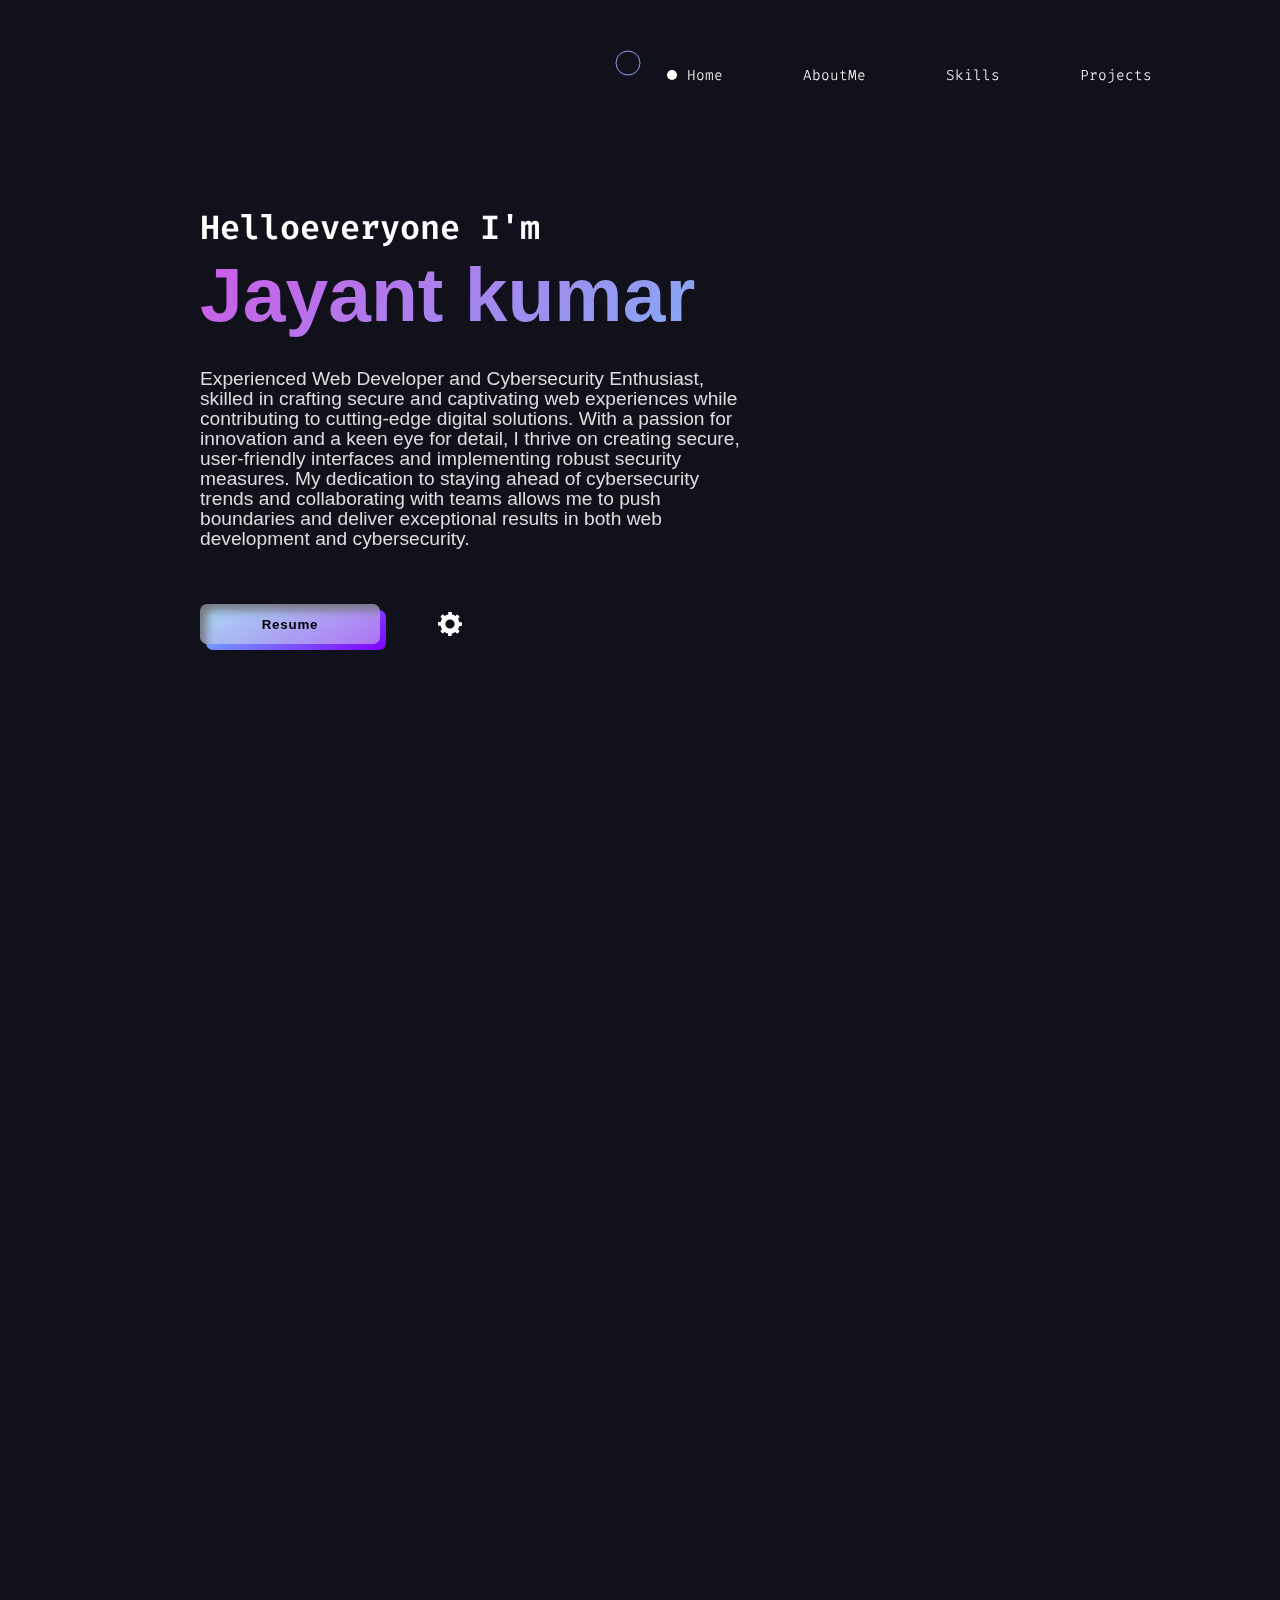
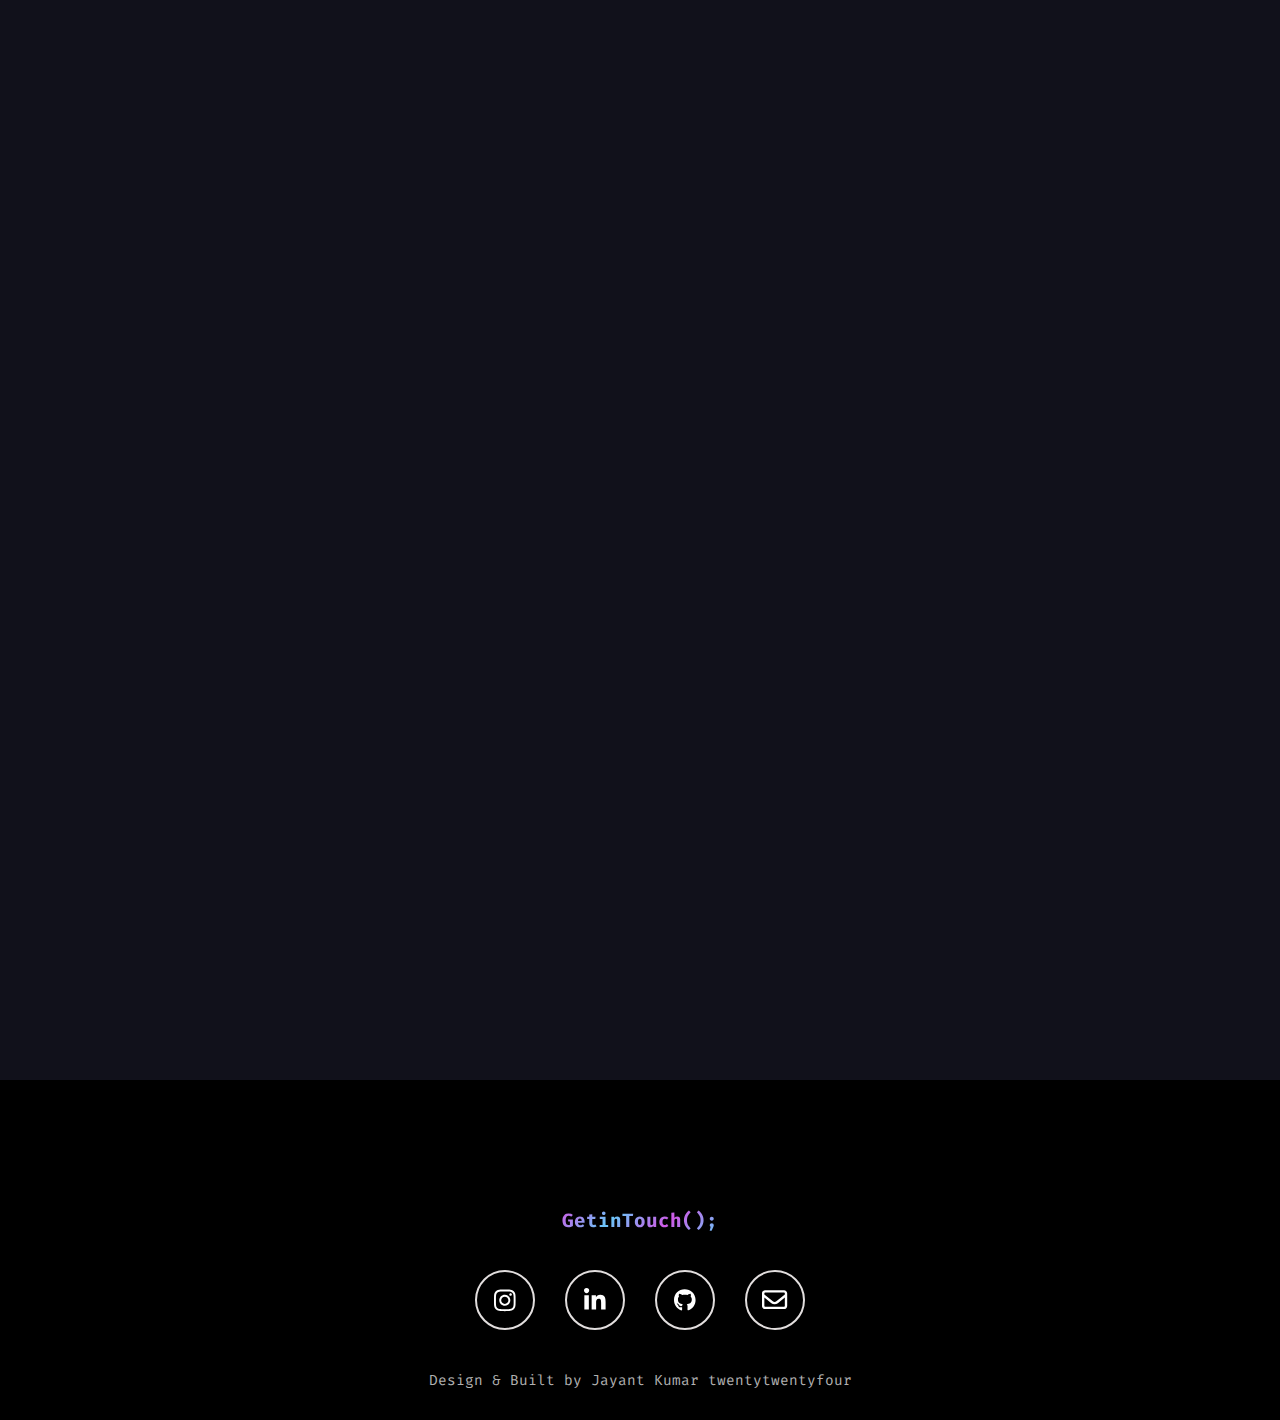
==== commit 502aca61: "v3.5" ====
--- a/index.html
+++ b/index.html
@@ -148,16 +148,11 @@
         <p id="info-para" data-aos="fade-up" data-aos-delay="600">Experienced Web Developer and Cybersecurity Enthusiast, skilled in crafting secure and captivating web experiences while contributing to cutting-edge digital solutions. With a passion for innovation and a keen eye for detail, I thrive on creating secure, user-friendly interfaces and implementing robust security measures. My dedication to staying ahead of cybersecurity trends and collaborating with teams allows me to push boundaries and deliver exceptional results in both web development and cybersecurity.  </p>
         <div class="contact-btn-div" data-aos="fade-up" data-aos-delay="800">
           <div class="button-container">
-              <a href="./src/jpg/summer_report.pdf" tabindex="-1">
-                <button class="letsTalkBtn" style="margin-right: 20px;"> 
+              
+              
+              <a href="./src/jpg/ab.jpg" tabindex="-1">
+                  <button class="letsTalkBtn">
                       <p class="letsTalkBtn-text">Resume</p>
-                      <span class="letsTalkBtn-BG"></span>
-                  </button>
-              </a>
-              
-              <a href="./contact.html" tabindex="-1">
-                  <button class="letsTalkBtn">
-                      <p class="letsTalkBtn-text">Let's Talk!</p>
                       <span class="letsTalkBtn-BG"></span>
                   </button>
               </a>
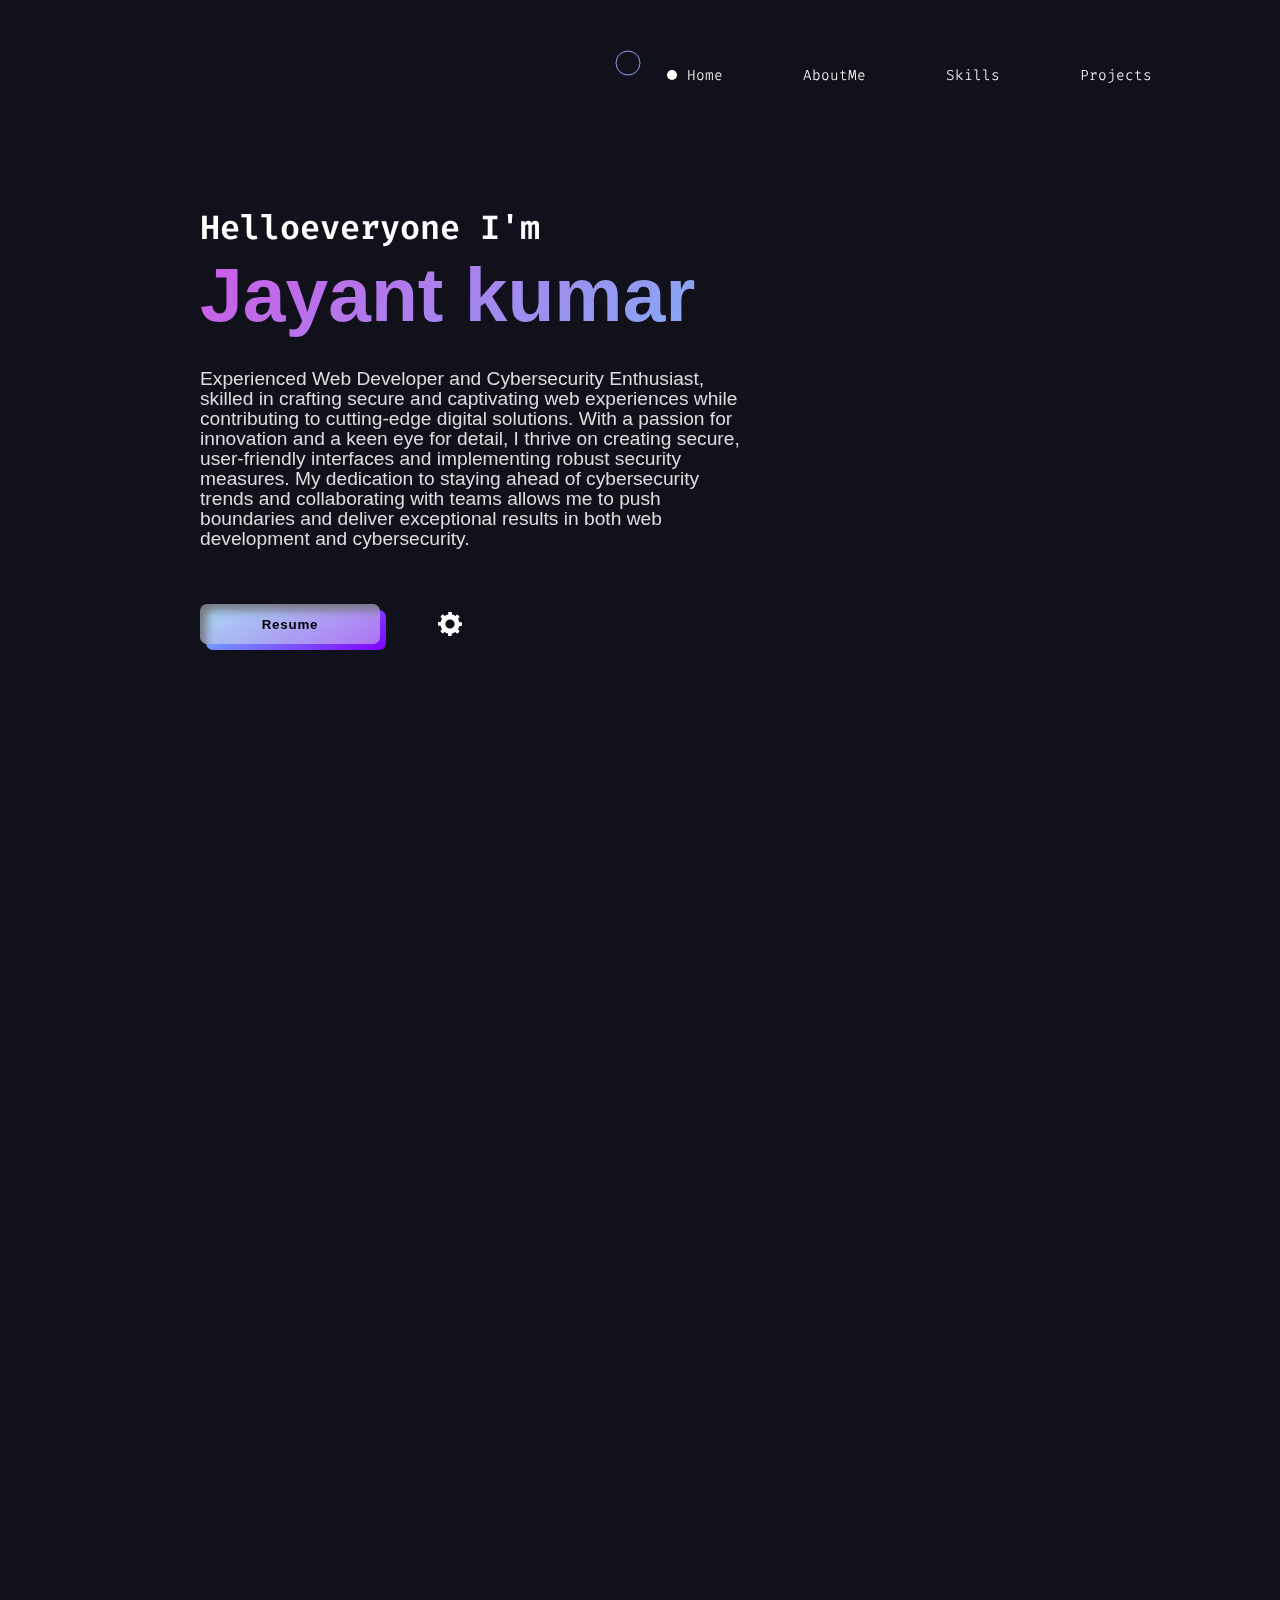
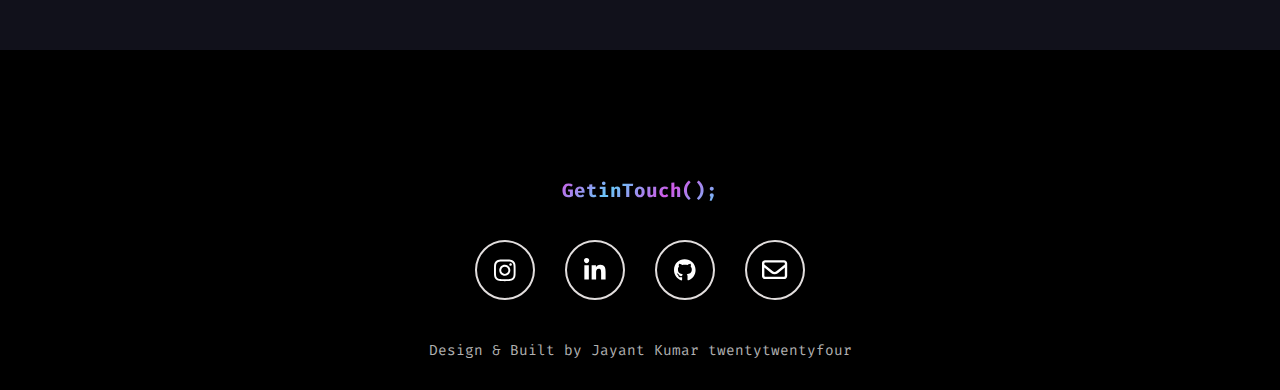
==== commit e64c92dc: "tools done" ====
--- a/index.html
+++ b/index.html
@@ -150,7 +150,7 @@
           <div class="button-container">
               
               
-              <a href="./src/jpg/ab.jpg" tabindex="-1">
+              <a href="./src/jpg/jayantCV.pdf" tabindex="-1">
                   <button class="letsTalkBtn">
                       <p class="letsTalkBtn-text">Resume</p>
                       <span class="letsTalkBtn-BG"></span>
@@ -224,14 +224,15 @@
             <div class="tech-stack-box" data-aos="fade-up">
               <img src="./src/png/csslogo.png" alt="css" class="tech-stack-logo">
             </div>
+            
+
+            <div class="tech-stack-box" data-aos="fade-up">
+              <img src="./src/png/jslogo.png" alt="js" class="tech-stack-logo">
+            </div>
             <div class="tech-stack-box" data-aos="fade-up">
               <img src="./src/png/Python-logo.png" alt="css" class="tech-stack-logo">
             </div>
 
-            <div class="tech-stack-box" data-aos="fade-up">
-              <img src="./src/png/jslogo.png" alt="js" class="tech-stack-logo">
-            </div>
-
 
 
             <div class="tech-stack-box" data-aos="fade-up">
@@ -253,6 +254,41 @@
             <div class="tech-stack-box" data-aos="fade-up">
               <img src="./src/png/cpplogo.png" alt="c++ language" class="tech-stack-logo">
             </div>
+          </div>
+         </div>
+         <div class="frontend-dev-section">
+
+          <div class="frontend-dev-heading" data-aos="fade-up" tabindex="0"
+            aria-label="As a frontend a developer these are the skills i have">Tools Used</div>
+          <div class="tech-stack-wrapper">
+            <div class="tech-stack-box" data-aos="fade-up">
+              <img src="./src/png/nmap.png" alt="Html" class="tech-stack-logo">
+            </div>
+
+            <div class="tech-stack-box" data-aos="fade-up">
+              <img src="./src/png/sqlmap (2).png" alt="css" class="tech-stack-logo">
+            </div>
+            <div class="tech-stack-box" data-aos="fade-up">
+              <img src="./src/png/johntheripper.png" alt="css" class="tech-stack-logo">
+            </div>
+
+            <div class="tech-stack-box" data-aos="fade-up">
+              <img src="./src/png/m4etasploit.png" alt="js" class="tech-stack-logo">
+            </div>
+
+
+
+            <div class="tech-stack-box" data-aos="fade-up">
+              <img src="./src/png/wireshark.png" alt="js" class="tech-stack-logo">
+            </div>
+
+            
+
+            <div class="tech-stack-box" data-aos="fade-up">
+              <img src="./src/png/apktool.png" alt="react" class="tech-stack-logo">
+            </div>
+
+           
           </div>
          </div>
         </div>
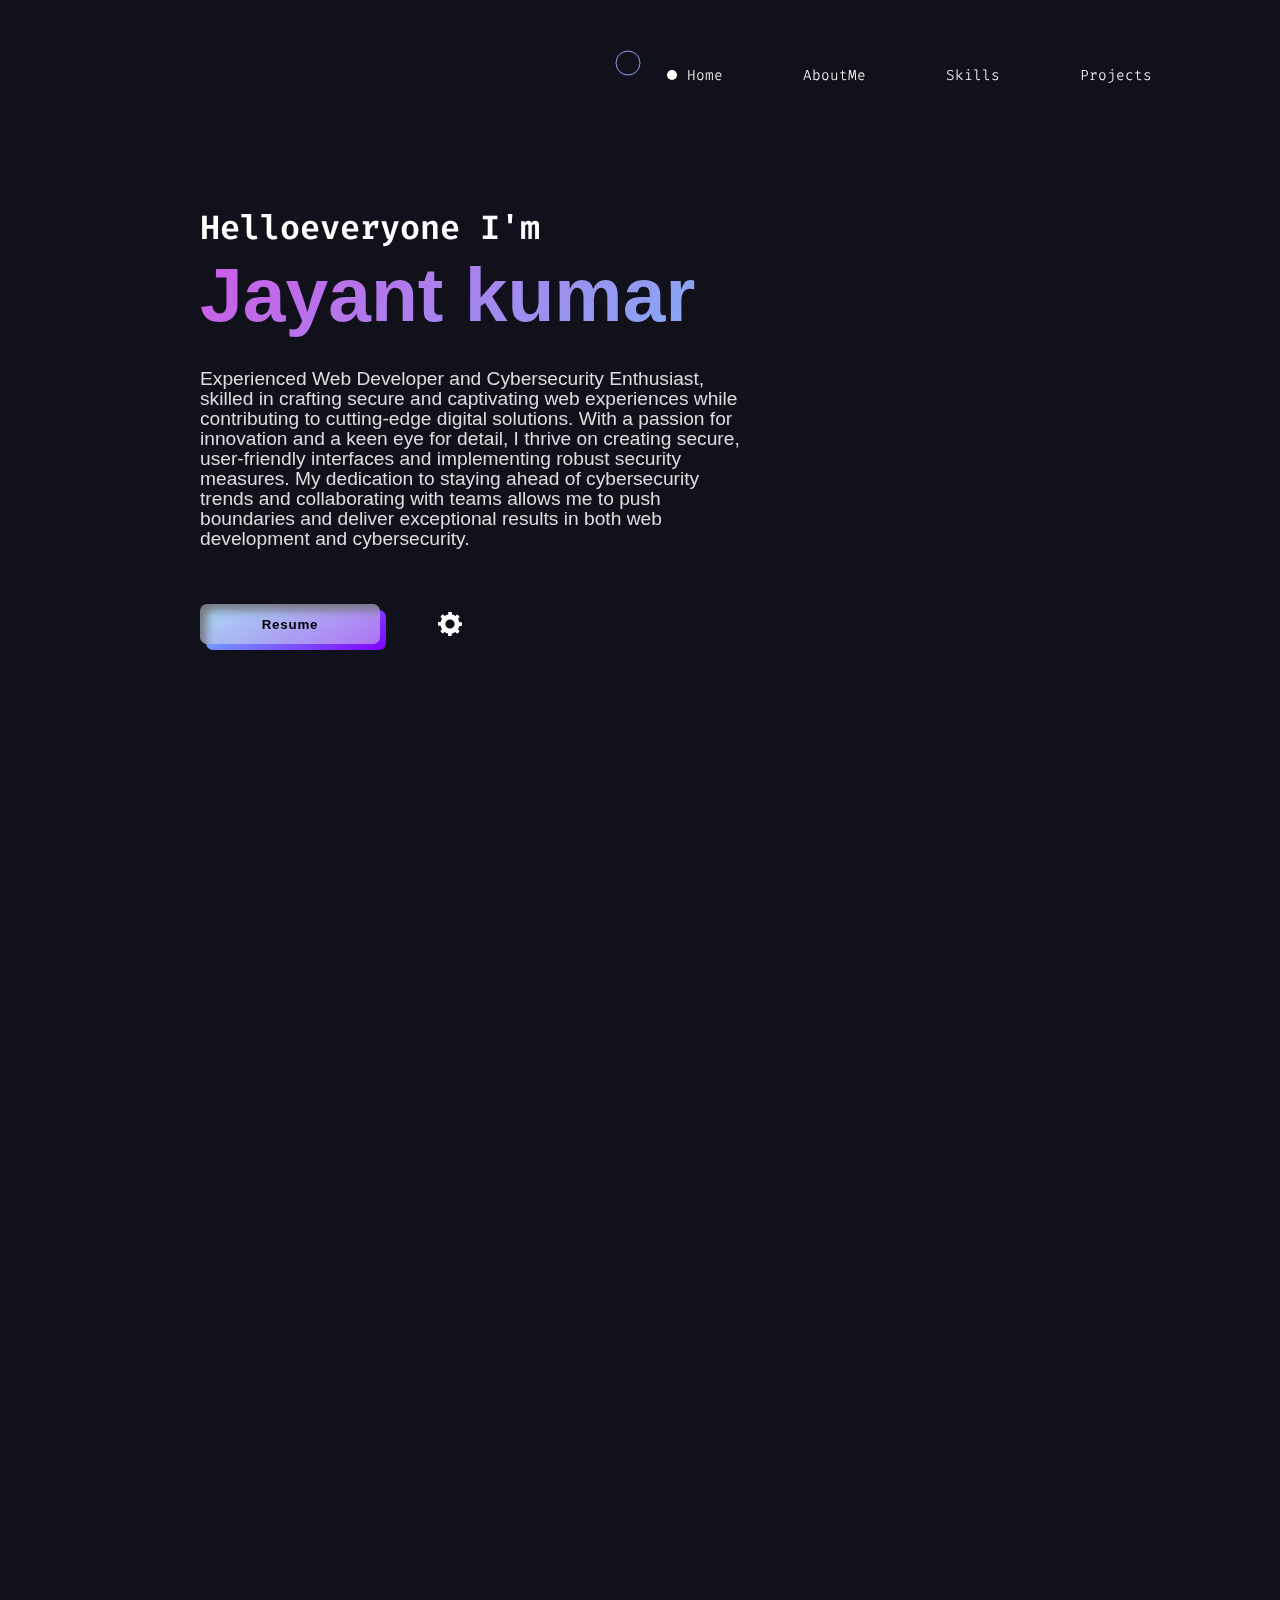
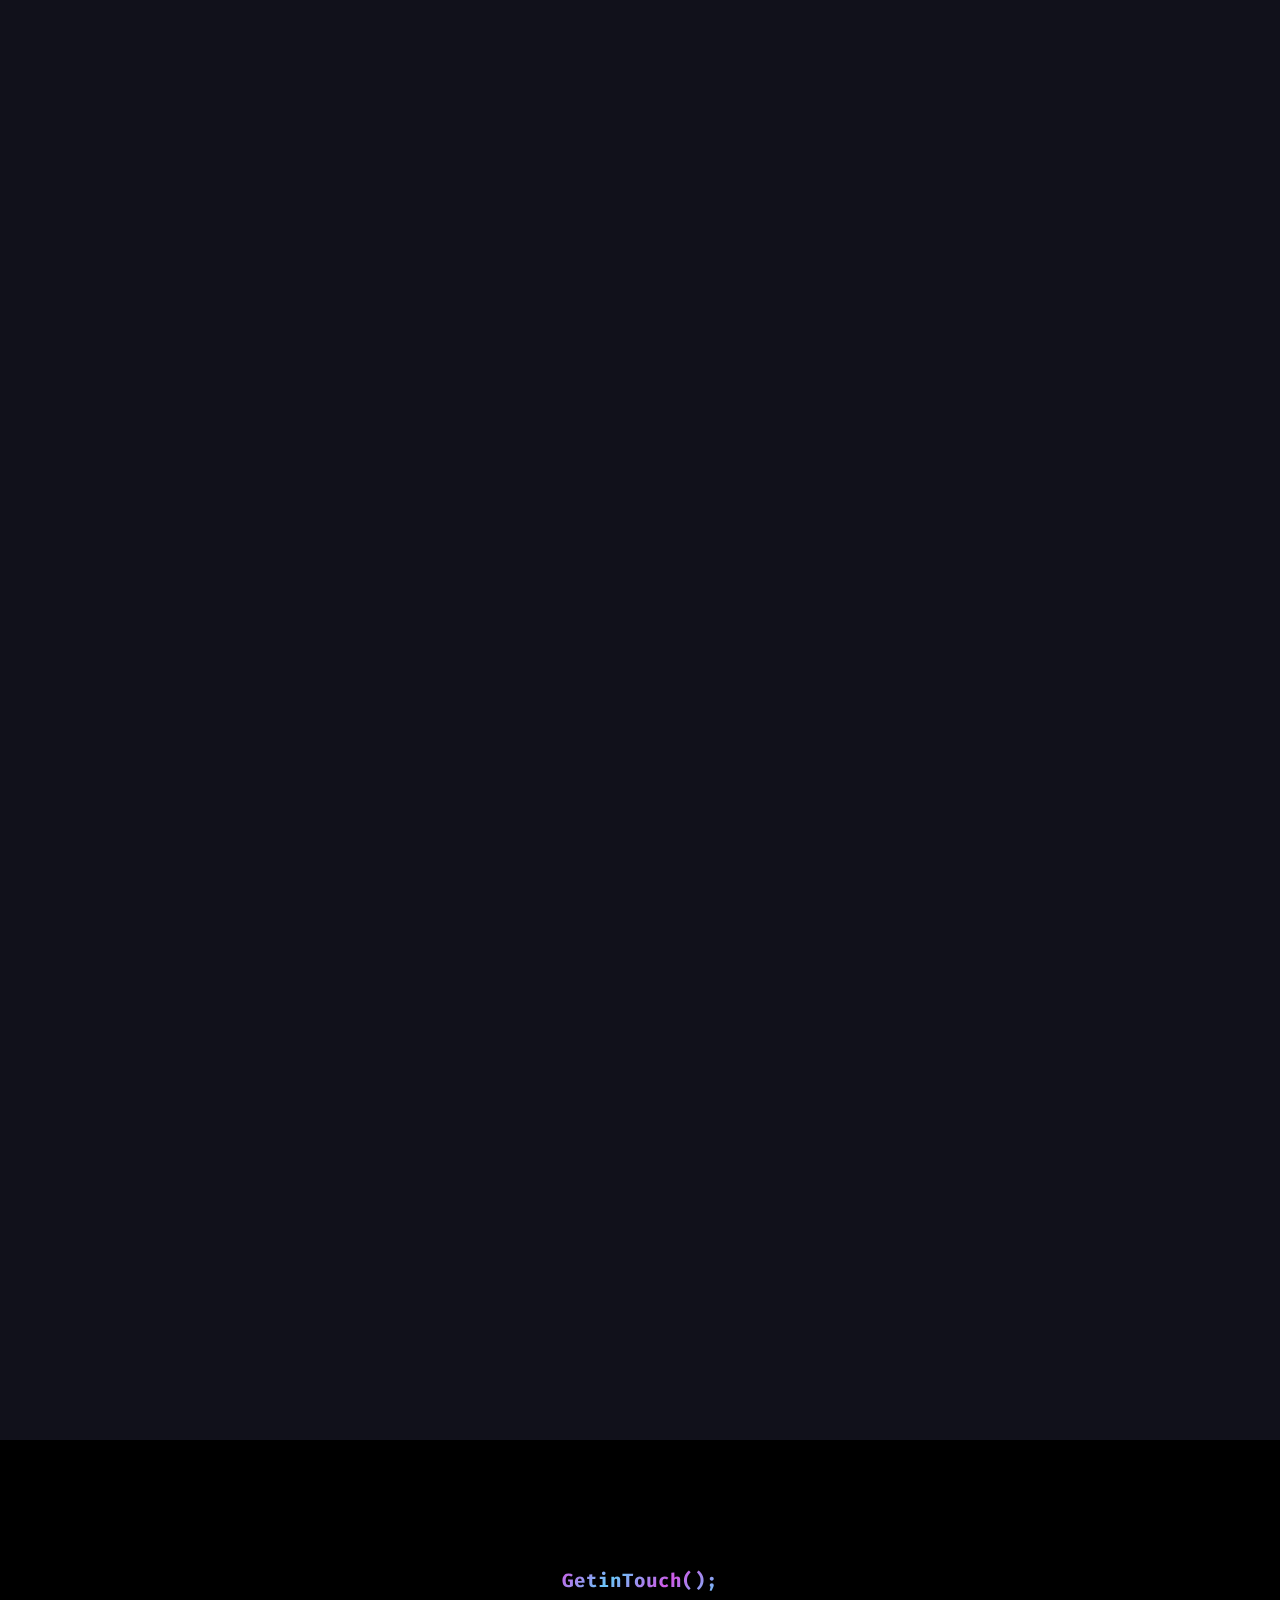
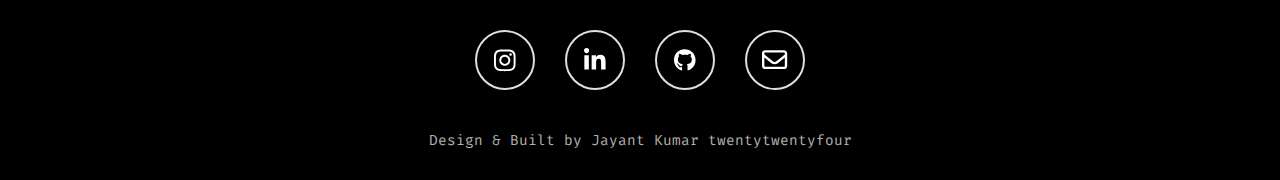
==== commit f3b2874c: "Update index.html" ====
--- a/index.html
+++ b/index.html
@@ -1,10 +1,9 @@
 <!DOCTYPE html>
 <html lang="en">
 
-<!-- , user-scalable=no -->
 
 <head>
-  <!-- Google tag (gtag.js) -->
+ 
   <script async src="https://www.googletagmanager.com/gtag/js?id=G-YMWDE0VTD3"></script>
   <script>
     window.dataLayer = window.dataLayer || [];
@@ -31,7 +30,7 @@
 
   <link rel="stylesheet"
     href="https://fonts.googleapis.com/css2?family=Passions+Conflict&family=Orbitron&family=Fira+Code&family=Six+Caps">
-  <!-- google icons -->
+
   <link rel="stylesheet"
     href="https://fonts.googleapis.com/css2?family=Material+Symbols+Outlined:opsz,wght,FILL,GRAD@48,400,0,0" />
 
@@ -80,7 +79,7 @@
           <span class="burger-bar" id="burger-bar3"></span></button>
       </div>
     </div>
-    <!-- hamburger -->
+
     <div class="mobiletogglemenu" id="mobiletogglemenu">
       <ul class="mobile-navbar-tabs-ul" id="mobile-ul">
         <a href="#home" tabindex="0" aria-label="Home menu button">
@@ -101,7 +100,7 @@
 
       </ul>
     </div>
-    <!-- mobile toggle menu ends -->
+
     <div class="fakenavbar"></div>
     <section class="landing-page-container" id="home">
 
@@ -174,8 +173,8 @@
                   <label for="switchforsound" id="labelforsound" tabindex="0" aria-label="switch sound"
                       class="needtobeinvert"></label>
               </div>
-          </div><!-- setting div ends -->
-      </div><!-- contact-btn-div -->
+          </div>
+      </div>
       
     
 
@@ -203,7 +202,7 @@
         </div>
       </div>
     </section>
-    <!-- about section ends  -->
+  
 
     <section class="skills-section-container" id="skills">
       <div class="skills-section">
@@ -241,13 +240,9 @@
 
             
 
-            <div class="tech-stack-box" data-aos="fade-up">
-              <img src="./src/png/reactlogo.png" alt="react" class="tech-stack-logo">
-            </div>
-
-            <div class="tech-stack-box" data-aos="fade-up">
-              <img src="./src/png/githublogo.png" alt="github" class="tech-stack-logo needtobeinvert">
-            </div>
+          
+
+           
 
             
 
@@ -294,7 +289,7 @@
         </div>
       </div>
     </section>
-    <!-- skills section ends -->
+    
     <section class="projects-section-container" id="projects">
       <div class="projects-section-div">
         <div class="section-heading" data-aos="fade-up">
@@ -302,13 +297,13 @@
             Projects</article>
           <p class="sectionHeadingP"></p>
         </div>
-        <div class="project-boxes-div">
+        <!-- <div class="project-boxes-div">
 
           <a href="https://comicjunction.netlify.app/" target="_blank" data-aos="fade-up">
             <div class="project-box project-box5" id="project-box5">
               <div class="info-div">
                 <img src="src/ico/pentomnia.jpg" alt="" class="faviconforProject">
-                <article class="ProjectHeading">Comic Junction - 2023</article>
+                <article class="ProjectHeading"></article>
                 <p class="ProjectDescription">React based UI of a fast food company webpage.</p>
                 <button class="cta">
                   <span>See the Live Site</span>
@@ -322,7 +317,7 @@
             </div>
           </a>
 
-        </div>
+        </div> -->
         <div class="project-boxes-div">
 
           <a href="https://ddos-simulator.onrender.com/" target="_blank" data-aos="fade-up">
@@ -367,13 +362,35 @@
           </a>
 
         </div>
+        <div class="project-boxes-div">
+
+          <a href="https://check5-91yx.onrender.com/" target="_blank" data-aos="fade-up">
+            <div class="project-box project-box5" id="project-box5">
+              <div class="info-div">
+               
+                <article class="ProjectHeading">Check5</article>
+                <p class="ProjectDescription">Check5 scans websites for XSS vulnerabilities, clickjacking risks, cookie security, content security policy (CSP), mixed content issues, security headers, directory traversal, and open redirects.
+
+                  <button class="cta">
+                  <span>See the Live Site</span>
+                  <svg viewBox="0 0 13 10" height="10px" width="15px">
+                    <path d="M1,5 L11,5"></path>
+                    <polyline points="8 1 12 5 8 9"></polyline>
+                  </svg>
+                </button>
+              </div>
+              <div class="image-div"><img src="src/webp/project1.png" alt=""></div>
+            </div>
+          </a>
+
+        </div>
          
       </div>
     </section>
 
 
   </main>
-  <!-- main ends here -->
+
 
   <footer>
 
@@ -382,8 +399,7 @@
     </button>
     <div class="footercontainer">
       <div class="two-words">
-        <!-- <article tabindex="0" aria-label="Learning, Living, and Leveling Up, my quote">"Learning, Living, and Leveling
-          Up."</article> -->
+      
       </div>
       <div class="social-media-container">
         <div class="getintouch-heading">
@@ -424,7 +440,7 @@
     </div>
 
   </footer>
-  <!-- footer ends here -->
+ 
 
 </body>
 
--- a/style.css
+++ b/style.css
@@ -60,7 +60,7 @@
 }
 ::-webkit-scrollbar-thumb{
    background-color: #8000ff;
-   /* border-radius: 20px; */
+ 
 
 }
 body{
@@ -88,8 +88,7 @@
     transition: transform 250ms ease-in-out;
   }
   
-  
-/* for light mode */
+
 .light-mode{
     --color-dark-mode:#ece7e1;
     --color-black: #fff;
@@ -184,7 +183,7 @@
     background-position: center;
 
 }
-/* for sound */
+
 .soundtogglebuttoncontainer{
     width: fit-content;
     height: fit-content;
@@ -475,9 +474,6 @@
     z-index: -1;
 
 }
-/* navbar code ends here */
-
-/* landing page code starts from here */
 .main{
     width: 100%;
     height: fit-content;
@@ -780,7 +776,7 @@
   );
   }
   
-  /* plus sign */
+
   .sign {
     width: 100%;
     transition-duration: .3s;
@@ -807,7 +803,7 @@
     font-weight: 600;
     transition-duration: .3s;
   }
-  /* hover effect on button width */
+
   .resume-btn:hover {
     width: 130px;
     border-radius: 40px;
@@ -819,20 +815,18 @@
     transition-duration: .3s;
     padding-left: 20px;
   }
-  /* hover effect button's text */
+  
   .resume-btn:hover .text {
     opacity: 1;
     width: 70%;
     transition-duration: .3s;
     padding-right: 10px;
   }
-  /* button click effect*/
+
   .resume-btn:active {
     transform: translate(2px ,2px);
   }
-/* landing page code ends here */
-
-/* about section starts from here */
+
 .about-section-container{
     width: 100%;
     height: fit-content;
@@ -925,7 +919,7 @@
                 transition-duration: .5s;
 
 }
-/* hover effect on dp */
+
 .dp:hover::after{
     transform: translate(20px,20px);
     transition-duration: .5s;
@@ -934,9 +928,7 @@
     transform: translate(-20px,-20px);
     transition-duration: .5s;
 }
-/* about section ends
- */
- /* skills section starts */
+
 .skills-section-container{
     margin-top: 150px;
     width: 100%;
@@ -1030,16 +1022,13 @@
     border-radius: 30px;
     background-image: linear-gradient(to bottom right,var(--tech-stack-box-first-color), var(--tech-stack-box-second-color));
     border: 1px solid var(--tech-stack-box-border-color);
-    /* box-shadow: 0px 10px 20px var(--color-shadowDark); */
+
 }
 .tech-stack-box img{
     width: 80%;
 }
 
 
-/* skills section ends */
-/* ######################################################## */
-/* projects section starts */
 .projects-section-container{
     margin: 150px 0;
     display: flex;
@@ -1093,7 +1082,7 @@
     width: 100%;
 }
 .project-box{
-    /* background-color: rgba(255, 255, 255, 0.005); */
+  
     background-image: linear-gradient(to bottom right, var(--tech-stack-box-first-color),var(--tech-stack-box-second-color));
     width: 100%;
     height: 400px;
@@ -1102,7 +1091,7 @@
     justify-content: space-between;
     transition-duration: .3s;
     position: relative;
-    /* box-shadow: 0px 10px 20px var(--color-shadowDark); */
+ 
     border-radius: 30px;
     border: 1px solid var(--tech-stack-box-border-color);
     overflow: hidden;
@@ -1147,7 +1136,7 @@
     font-size: 1.7rem;
     font-weight: 400;
 }
-/* Project visit button */
+
 .cta {
     position: relative;
     padding: 12px 18px;
@@ -1165,7 +1154,7 @@
     display: block;
     border-radius: 50px;
     background: #2b2f4e;
-    /* background-color: var(--color-navbarBorder-dark); */
+   
     width: 45px;
     height: 45px;
     transition: all 0.3s ease;
@@ -1173,11 +1162,11 @@
    
    .cta span {
     position: relative;
-    /* font-family: "Ubuntu", sans-serif; */
+ 
     font-size: 1.8rem;
     font-weight: 600;
     letter-spacing: 0.05em;
-    /* color: #234567; */
+
     color: var(--color-light-blue);
    }
    
@@ -1188,7 +1177,7 @@
     fill: none;
     stroke-linecap: round;
     stroke-linejoin: round;
-    /* stroke: #234567; */
+
     stroke: var(--color-light-blue);
     stroke-width: 2;
     transform: translateX(-5px);
@@ -1197,7 +1186,7 @@
    
    .cta:hover:before {
     width: 100%;
-    /* background: #b1dae7; */
+   
    }
    .cta:hover span{
     color:white;
@@ -1213,9 +1202,6 @@
    .cta:active {
     transform: scale(0.95);
    }
-/* Project visit button */
-
-/* projects ends */
 
 
 
@@ -1242,8 +1228,7 @@
     font-size: 1.5rem;
     color: var(--color-white);
     font-weight: 400;
-    /* width: 200px; */
-    /* transform: rotate(90deg); */
+  
      
     writing-mode:vertical-rl;
      font-family: Whitney, -apple-system, BlinkMacSystemFont, Segoe UI, Roboto, Helvetica, Arial, sans-serif;
@@ -1255,7 +1240,7 @@
     transform: translate(0px,-20px);
     text-decoration: line-through var(--color-white);
 }
-/* footer starts */
+
 .footercontainer{
     background-color: rgb(0, 0, 0);
     width: 100%;
@@ -1378,7 +1363,7 @@
     color: black;
 }
 
-/* responsive code below*/
+
 @media screen and (max-width:1920px) {
     html {
         font-size: 60%;
@@ -1444,10 +1429,10 @@
         overflow: hidden;
     }
   .hamburger{
-    /* display: block; */
+
     position: fixed;
     top: 0px;
-    /* right: 0; */
+
     width: 100vw;
     height: 150px;
     display: flex;
@@ -1534,7 +1519,7 @@
   list-style: none;
   font-size: 2rem;
   cursor: pointer;
-  /* display: none; */
+
   display: flex;
 transform: translate(1000px);
 transition-duration: 1s;
@@ -1546,7 +1531,7 @@
 }
 
 .mobile-navbar-tabs-ul{
-    /* animation: dropdownlist .3s linear; */
+
     background-color: var(--color-dark-mode);
     width: 100%;
     height: 100%;
@@ -1802,6 +1787,4 @@
     }
   }
   
-  /* responsive code above */
-  
   